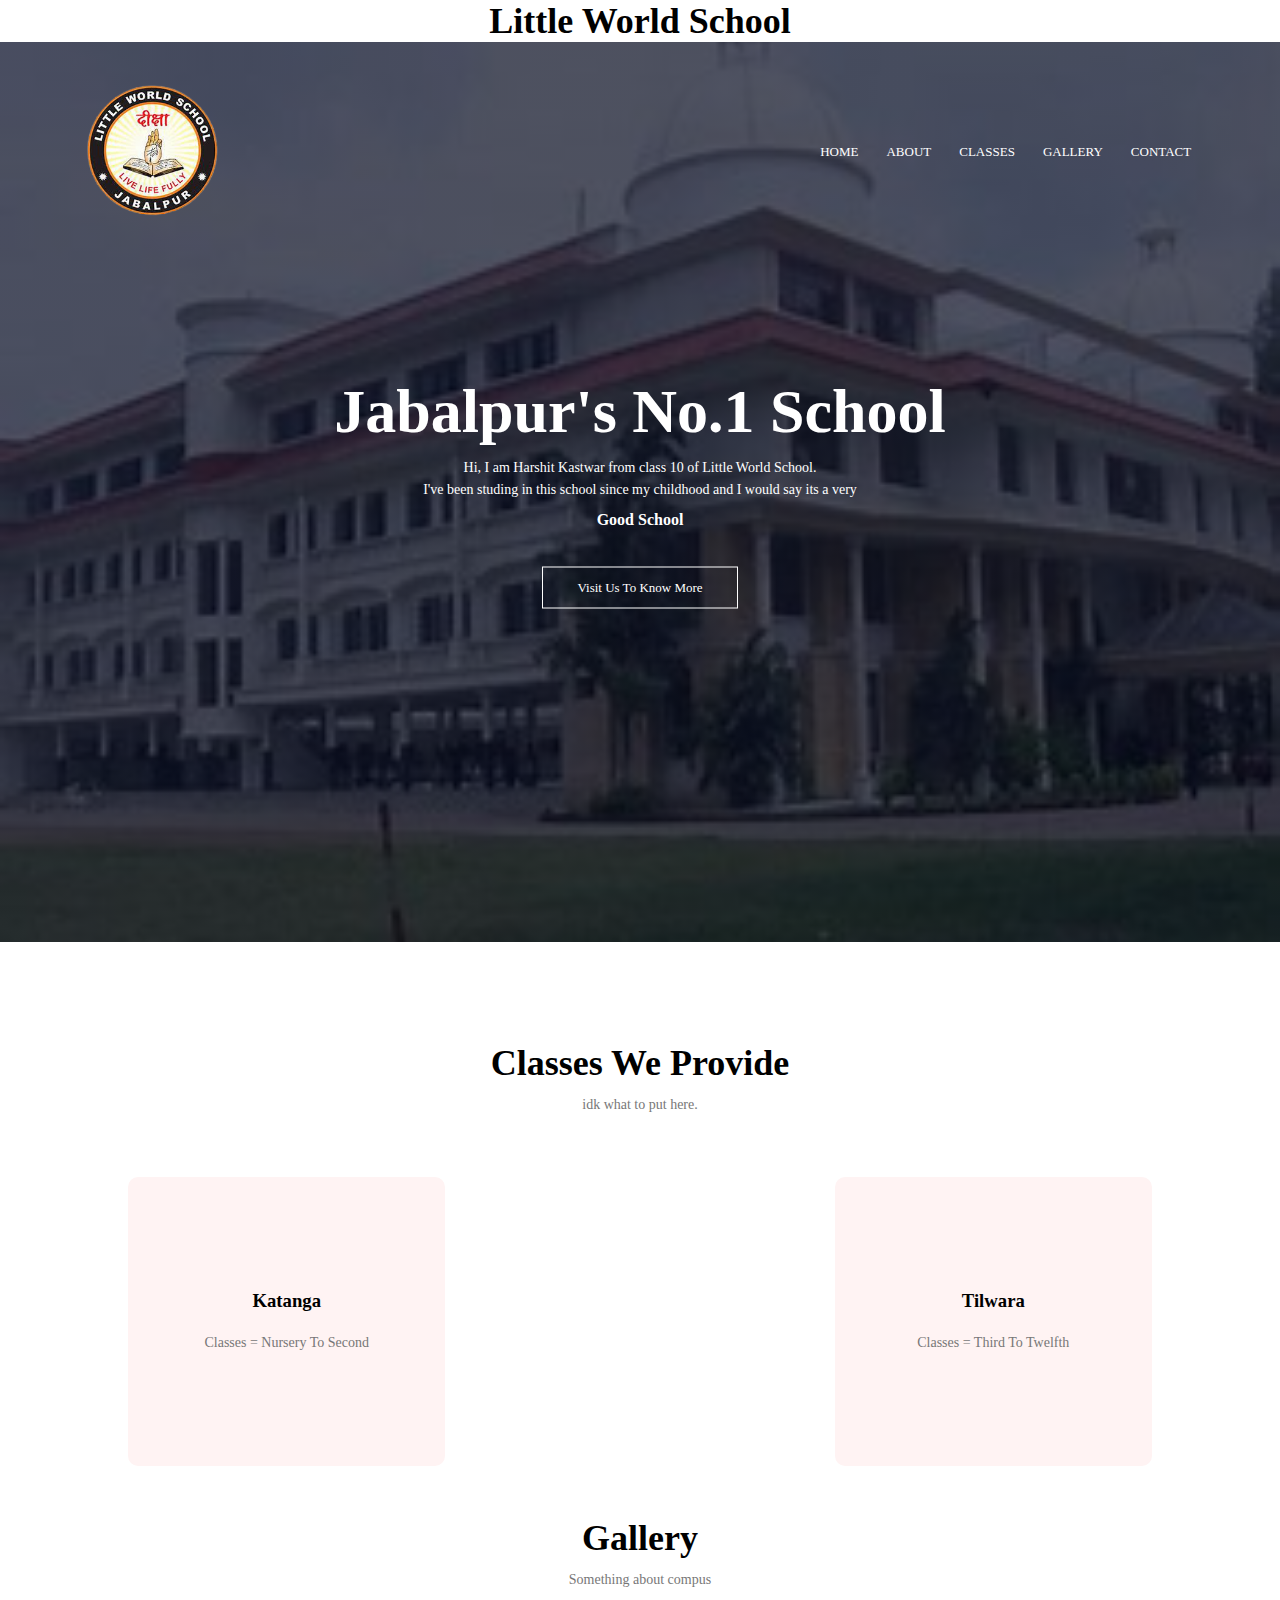
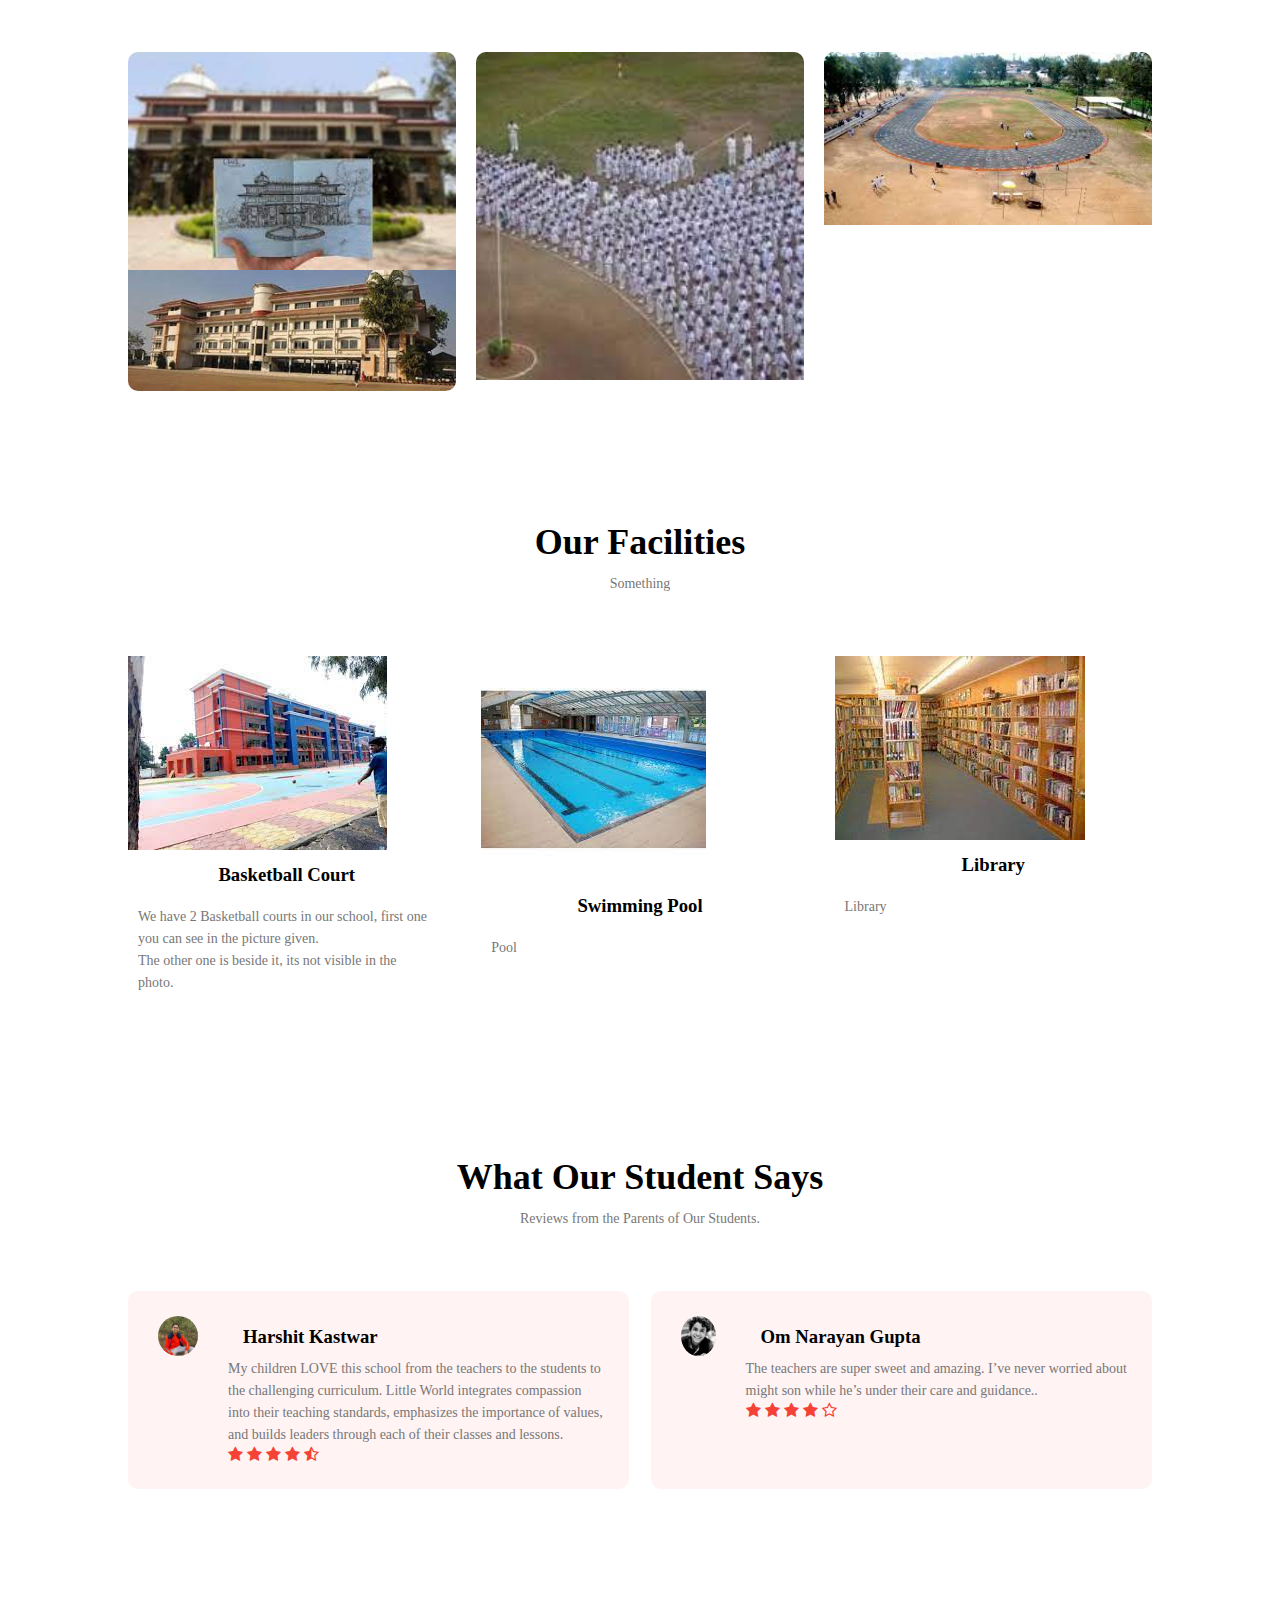
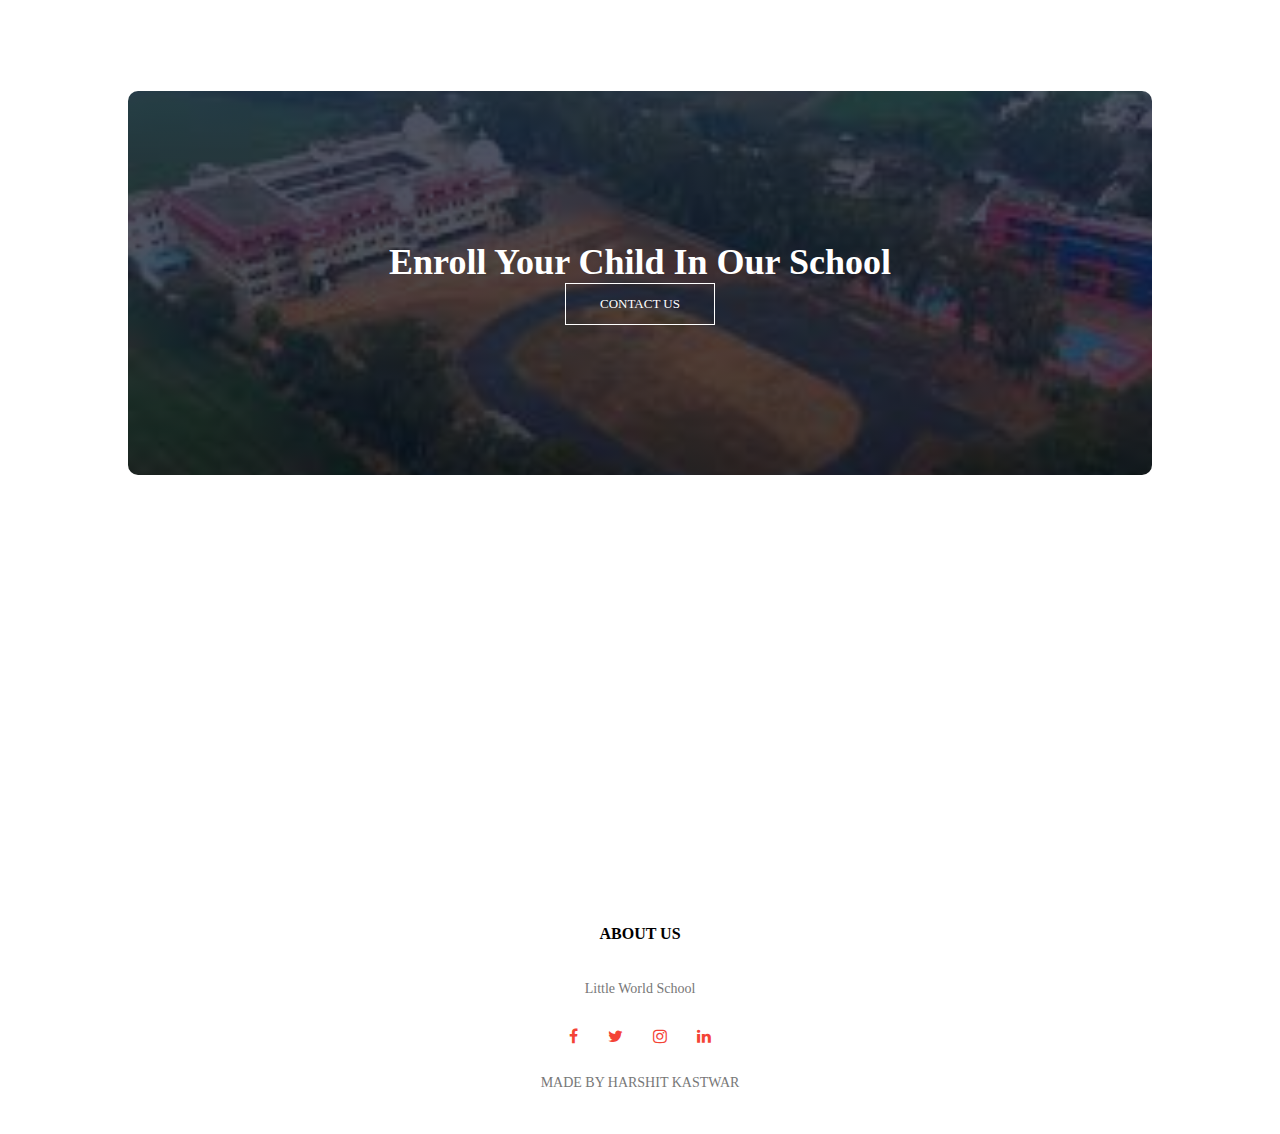
==== index.html @ d47c3dbd "Add files via upload" ====
<!DOCTYPE html>
<html>
    
    <head>
        <meta name="viewport" content="with=device-width, initial-scale=1.0"
        <title><h1><center>Little World School</center></h1></title>
        <link rel="stylesheet" href="style.css">
<link rel="stylesheet" href="https://stackpath.bootstrapcdn.com/font-awesome/4.7.0/css/font-awesome.min.css">

    </head>
    <body>
        <section class="header">
        <nav>
	<a href="index.html"><img src="images/logo.png"></a>
	<div class="nav-links" id="navLinks">
		<i class="fa fa-times" onclick="hidemenu()"></i>
	     <ul>
		<li><a href="index.html">HOME</a></li>
		<li><a href="about.html">ABOUT</a></li>
		<li><a href="classes.html">CLASSES</a></li>
		<li><a href="gallery.html">GALLERY</a></li>
		<li><a href="contact.html">CONTACT</a></li>
		</ul>
	       </div>
		   <i class="fa fa-bars" onclick="showmenu()"></i>
	</nav>

<div class="text-box">
<h1>Jabalpur's No.1 School</h1>
<p>Hi, I am Harshit Kastwar from class 10 of Little World School.
<br>I've been studing in this school since my childhood and I would say its a very <h4><b>Good School</b></h4></p><br>
<a href="contact.html" class="hero-btn">Visit Us To Know More</a>
</div>

        </section>

<section class="course">
<h1>Classes We Provide</h1>
<p>idk what to put here.</p>

<div class="row">
	<div class="course-col">
		<h3>Katanga</h3>
		<p>Classes = Nursery To Second</p>
	</div>
	<div class="course-col">
		<h3>Tilwara</h3>
		<p>Classes = Third To Twelfth</p>

</div>

</section>

<section class="campus">
	<h1>Gallery</h1>
	<p>Something about compus </p>

<div class="row">
	<div class="campus-col">
			<img src="images/front2.png">
			<img src="images/front.png">
				<div class="layer">
					<h3>Front View</h3>
			</div>
		</div>
		<div class="campus-col">
		<img src="images/ground.png">
		<div class="layer">
		<h3>Ground</h3>
		</div>
	</div>
		<div class="campus-col">
		<img src="images/ground2.png">
		<div class="layer">
		<h3>Ground</h3>
		</div>
	</div>
</div>

</section>
<section class="facilities">
	<h1>Our Facilities</h1>
<p>Something</p>

<div class="row">
	<div class="facilities-col">
		<img src="images/court.png">
		<h3>Basketball Court</h3>
		<p>We have 2 Basketball courts in our school, first one you can see in the picture given.<br>
		The other one is beside it, its not visible in the photo.</p>
	</div>
	<div class="facilities-col">
		<img src="images/pool.png">
		<h3>Swimming Pool</h3>
		<p>Pool</p>
	</div>
	<div class="facilities-col">
		<img src="images/library.png">
		<h3>Library</h3>
		<p>Library</p>
	</div>
</div>

</section>

<section class="testimonials">
	<h1>What Our Student Says</h1>
	<p>Reviews from the Parents of Our Students.</p>

	<div class="row">
		<div class="testimonial-col">
			<img src="images/user1.png">
			<div>
				<h3>Harshit Kastwar</h3>
				<p>My children LOVE this school from the teachers to the students to the 
					challenging curriculum. Little World integrates compassion into their teaching 
					standards, emphasizes the importance of values, and builds leaders through 
					each of their classes and lessons.
				</p>
				<i class="fa fa-star"></i>
				<i class="fa fa-star"></i>
				<i class="fa fa-star"></i>
				<i class="fa fa-star"></i>
				<i class="fa fa-star-half-o"></i>

			</div>
		</div>
		<div class="testimonial-col">
			<img src="images/user2.png">
			<div>
				<h3>Om Narayan Gupta</h3>
				<p>The teachers are super sweet and amazing. 
					I’ve never worried about might son while he’s under their care and guidance..
				</p>
				<i class="fa fa-star"></i>
				<i class="fa fa-star"></i>
				<i class="fa fa-star"></i>
				<i class="fa fa-star"></i>
				<i class="fa fa-star-o"></i>

			</div>
		</div>
	</div>

</section>


<section class="cta">
	<h1>Enroll Your Child In Our School</h1>
	<a href="contact.html" class="hero-btn">CONTACT US</a>
</section>


<section class="footer">
	<h4>ABOUT US</h4>
	<p>Little World School</p>
	<div class="icons">
		<i class="fa fa-facebook"></i>
		<i class="fa fa-twitter"></i>
		<i class="fa fa-instagram"></i>
		<i class="fa fa-linkedin"></i>
	</div>
	<p>MADE BY HARSHIT KASTWAR</p>
</section>







		<script>

			var navLinks = document.getElementById("navLinks")
			function showmenu(){
				navLinks.style.right = "0";
			}
			function hidemenu(){
				navLinks.style.right = "-200px";
			}

		</script>
        
    </body>
</html>
---- style.css ----
*{
    margin: 0;
    padding: 0;  
}
.header{
    
    min-height: 100vh;
    width: 100%;
    background-image: linear-gradient(rgba(4,9,30,0.7),rgba(4,9,30,0.7)),url(images/banner.png);
    background-position: center;
    background-size: cover;
    position: relative;
}
nav{
       display: flex;
       padding: 2% 6%;
       justify-content: space-between;
align-items: center;
}
nav img{
width: 150px;
}
.nav-links{
flex: 1;
text-align: right;
}
.nav-links ul li{
list-style: none;
display: inline-block;
padding: 8px 12px;
position: relative;
}
.nav-links ul li a{
color: #fff;
text-decoration: none;
font-size: 13px;
}
.nav-links ul li::after{
content: "";
width: 0%;
height: 2px;
background: #f44336;
display: block;
margin: auto;
transition: 0.5s;
}
.nav-links ul li:hover::after{
width: 100%

}
.text-box{
width: 90%;
color: #fff;
position: absolute;
top: 50%;
left: 50%;
transform: translate(-50%,-50%);
text-align: center;
}
.text-box h1{
font-size: 62px
}
.text-box p{
margin: 10px 0 4-px;
font-size: 14px;
color: #fff;
}
.hero-btn{
display: inline-block;
text-decoration: none;
color: #fff;
border: 1px solid #fff;
padding: 12px 34px;
font-size: 13px;
background: transparent;
position: relative;
cursor: pointer;
}
.hero-btn:hover{
border: 1px solid #f44336;
background: #f44336;
transition: 1s;
}

nav .fa{
    display: none;
}
@media(max-width: 700px){
.text-box h1{
font-size: 20px
}
.nav-links ul li{
	display: block;
}
.nav-links{
position: fixed;
background: #f44336;
height: 100vh;
width: 200px;
top: 0;
right: -200px;
text-align: left;
z-index: 2;
transition: 1s;
}
nav .fa{
display: block;
color: #fff;
margin: 10px;
font-size: 22px;
cursor: pointer;
}
.nav-links ul{
padding: 30px;
}
}

.course{
width: 80%;
margin: auto;
text-align: center;
padding-top: 100px;
}
h1{
    font-size: 36px;
    font-weight: 600;
}

p{
    color: #777;
    font-size: 14px;
    font-weight: 300;
    line-height: 22px;
    padding: 10px;
}

.row{
    margin-top: 5%;
    display: flex;
    justify-content: space-between;
}

.course-col{
    flex-basis: 31%;
    background: #fff3f3;
    border-radius: 10px;
    margin-bottom: 5%;
    padding: 10% 12px;
    box-sizing: border-box;
}
h3{
    text-align: center;
    font-weight: 600;
    margin: 10px;
}
.course-col:hover{
    box-shadow: 0 0 20px 0px rgba(0,0,0,0.2);
}
@media(max-width: 700px){
    .row{
        flex-direction: column;
    }
}

.campus{
    width: 80%;
    margin: auto;
    text-align: center;
    padding: top 50px;
}
.campus-col{
    flex-basis: 32%;
    border-radius: 10px;
    margin-bottom: 30px;
    position: relative;
    overflow: hidden;
}
.campus-col img{
    width: 100%;
    display: block;
}
.layer{
    background: transparent;
    height: 100%;
    width: 100%;
    position: absolute;
    top: 0;
    left: 0;
    transition: 0.5s;
}
.layer:hover{
    background: rgba(226,0,0,0.7);
}
.layer h3{
    width: 100%;
    font-weight: 500;
    color: #fff;
    font-size: 26px;
    bottom: 80%;
    left: 50%;
    transform: translateX(-50%);
    position: absolute;
    opacity: 0;
    transition: 0.5s;
}
.layer:hover h3{
    bottom: 49%;
    opacity: 1;
}
.facilities{
    width: 80%;
    margin: auto;
    text-align: center;
    padding-top: 100px;
}
.facilities-col{
    flex-basis: 31%;
    border-radius: 10px;
    margin-bottom: 5%;
    text-align: left;
}
facilities-col img{
    width: 100%;
    border-radius: 10px;
}
facilities-col p{
    padding: 0;
}
facilities-col h3{
    margin-top: 16px;
    margin-bottom: 15px;
    text-align: left;
}
.testimonials{
    width: 80%;
    margin: auto;
    padding-top: 100px;
    text-align: center;
}
.testimonial-col{
    flex-basis: 44%;
    border-radius: 10px;
    margin-bottom: 10%;
    text-align: left;
    background: #fff3f3;
    padding: 25px;
    cursor: pointer;
    display: flex;
}
.testimonial-col img{
    height: 40px;
    margin-left: 5px;
    margin-right: 30px;
    border-radius: 50%;
}
.testimonial-col p{
    padding: 0;
}
.testimonial-col h3{
    margin-left: 15px;
    text-align: left;
}
.testimonial-col .fa{
    color: #f44336;
}
@media(max-width: 700px) {
    .testimonial-col img{
        margin-left: 0px;
        margin-right: 15px;
    }
}
.cta{
    margin: 100px auto;
    width: 80%;
    background-image: linear-gradient(rgba(4,9,30,0.7),rgba(4,9,30,0.7)),url(images/banner2.jpg);
    background-position: center;
    background-size: cover;
    border-radius: 10px;
    text-align: center;
    padding: 150px 0;
}
.cta{
    color: #fff;
    margin-bottom: 400px;
    padding: 100;
}
@media(max-width: 700px){
    .cta ht{
        font-size: 24px;
    }
}
.footer{
    width: 100%;
    text-align: center;
    padding: 30px 0;
}

.footer h4{
    margin-bottom: 25px;
    margin-top: 20px;
    font-weight: 600;
}
.icons .fa{
    color: #f44336;
    margin: 0 13px;
    cursor: pointer;
    padding: 18px 0;
}
.sub-header{
    height: 50vh;
    width: 100%;
    background-image: linear-gradient(rgba(4,9,30,0.7),rgba(4,9,30,0.7)),url(images/background.jpg);
    background-position: center;
    background-size: cover;
    text-align: center;
    color: #fff;
}
.sir{
    padding-left: 42%;
}
.sir h3{
    padding-right: 70%;
}
.about-us{
    width: 80%;
    margin: auto;
    padding-top: 80px;
    padding-bottom: 50px;
}
.about-col{
    flex-basis: 48%;
    padding: 30px 2px;
}
.about-col img{
    width: 100%;
}
.about-col h1{
    padding-top: 0;
}
.about-col p{
    padding: 15px 0 25px;
}
.red-btn{
    border: 1px solid #f44336;
    background: transparent;
    color: #f44336;
}
.red-btn:hover{
    color: #fff;
}
.location{
    width: 80%;
    margin: auto;
    padding: 80px 0;
}
.location iframe{
    width: 100%;
}
.contact-us{
    width: 80%;
    margin: auto;
}
.contact-col{
    flex-basis: 48%;
    margin-bottom: 30px;
}
.contact-col div{
    display: flex;
    align-items: center;
    margin-bottom: 40px;
}
.contact-col div .fa{
    font-size: 28px;
    color: #f44336;
    margin: 10px;
    margin-right: 30px;
}
.contact-col div p{
    padding: 0;
}
.contact-col div h5{
    font-size: 20px;
    margin-bottom: 5px;
    color: #555;
    font-weight: 400;
}
.contact-col input, .contact-col textarea{
    width: 100%;
    padding: 15px;
    margin-bottom: 17px;
    outline: none;
    border: 1px solid #ccc;
    box-sizing: border-box;
}
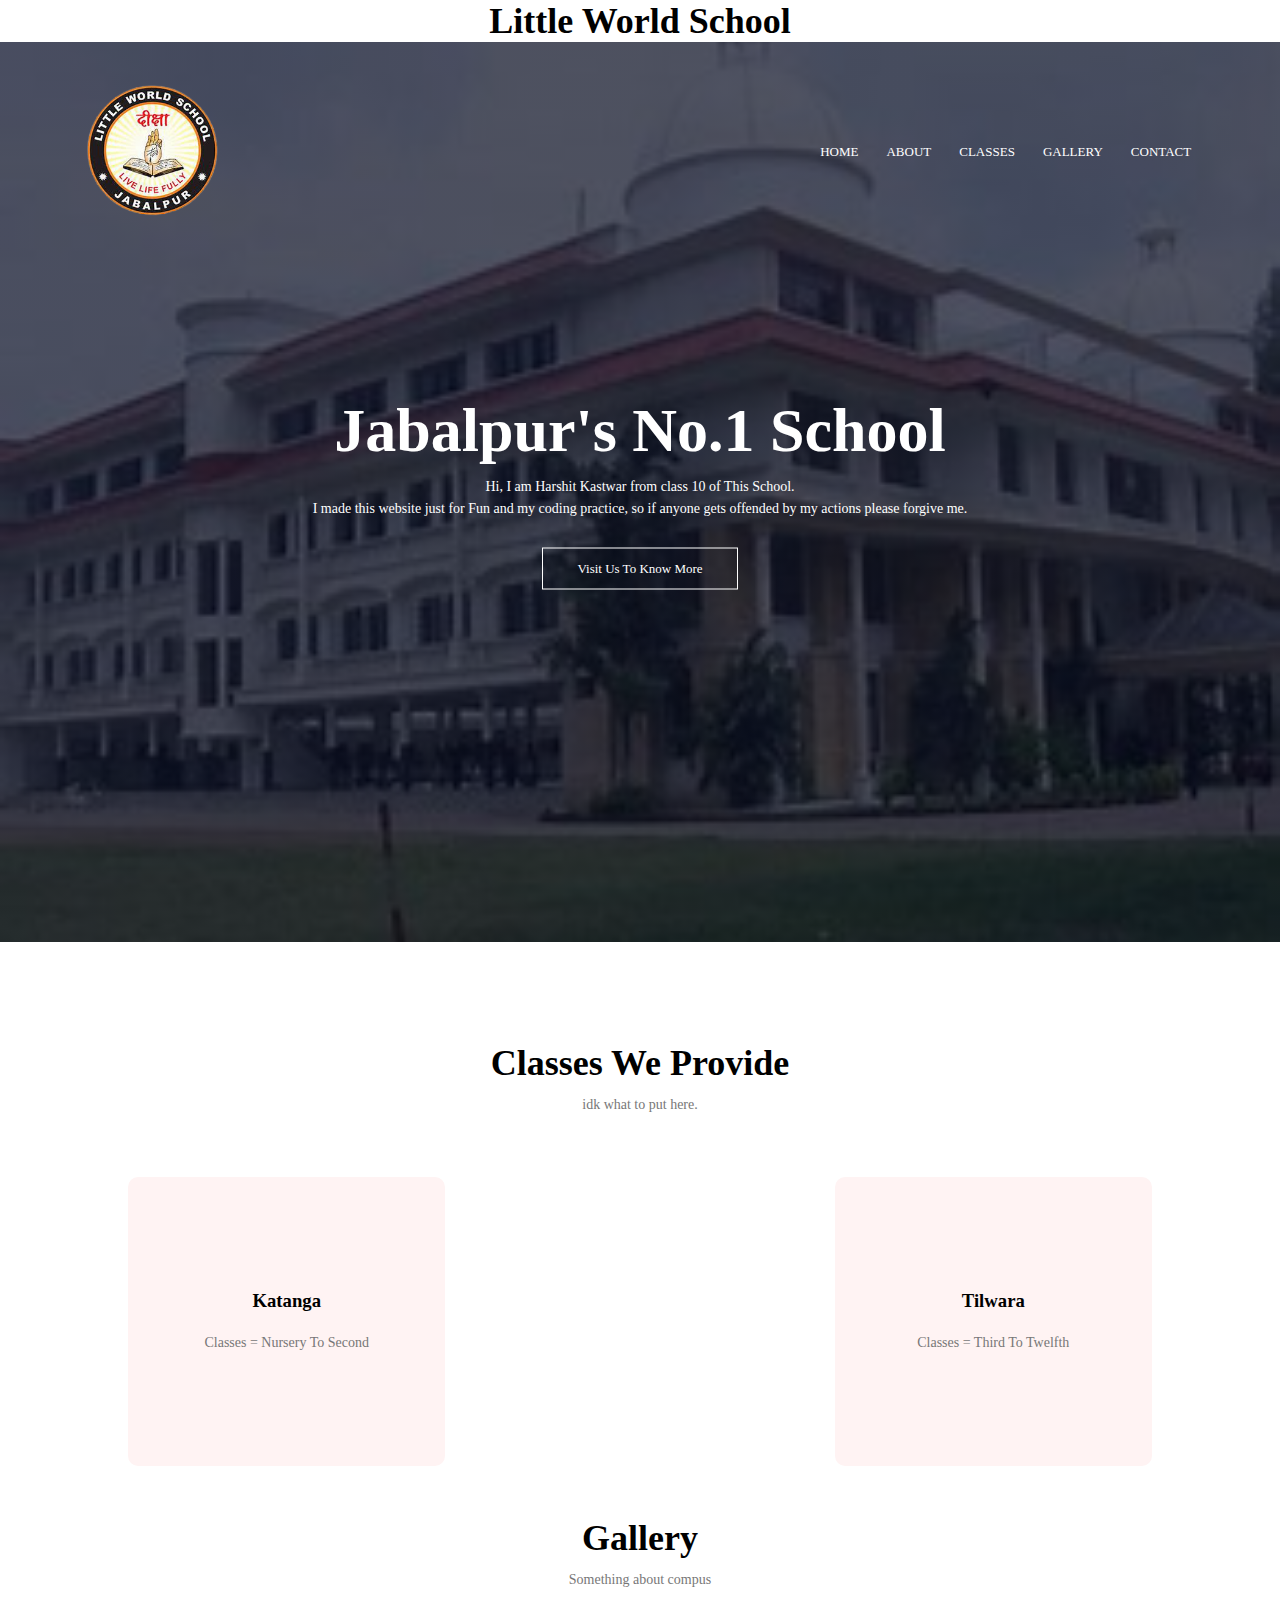
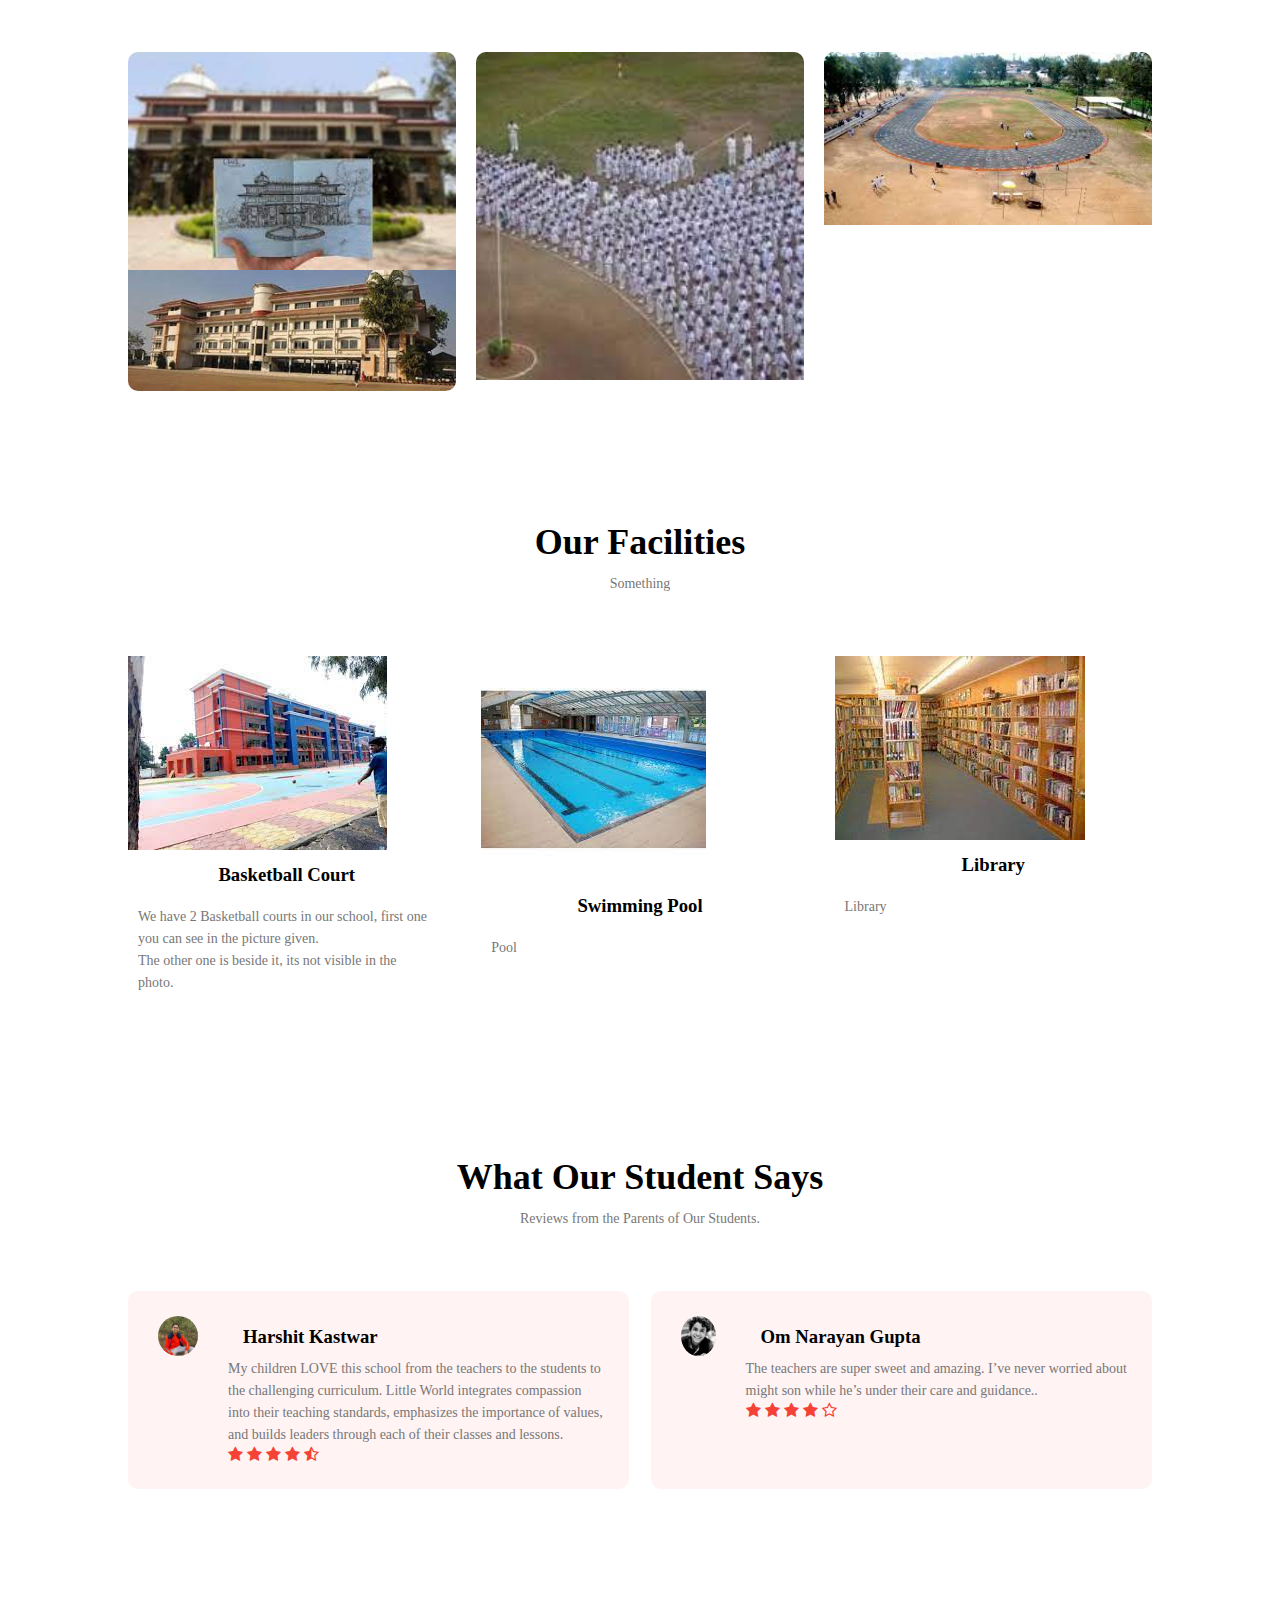
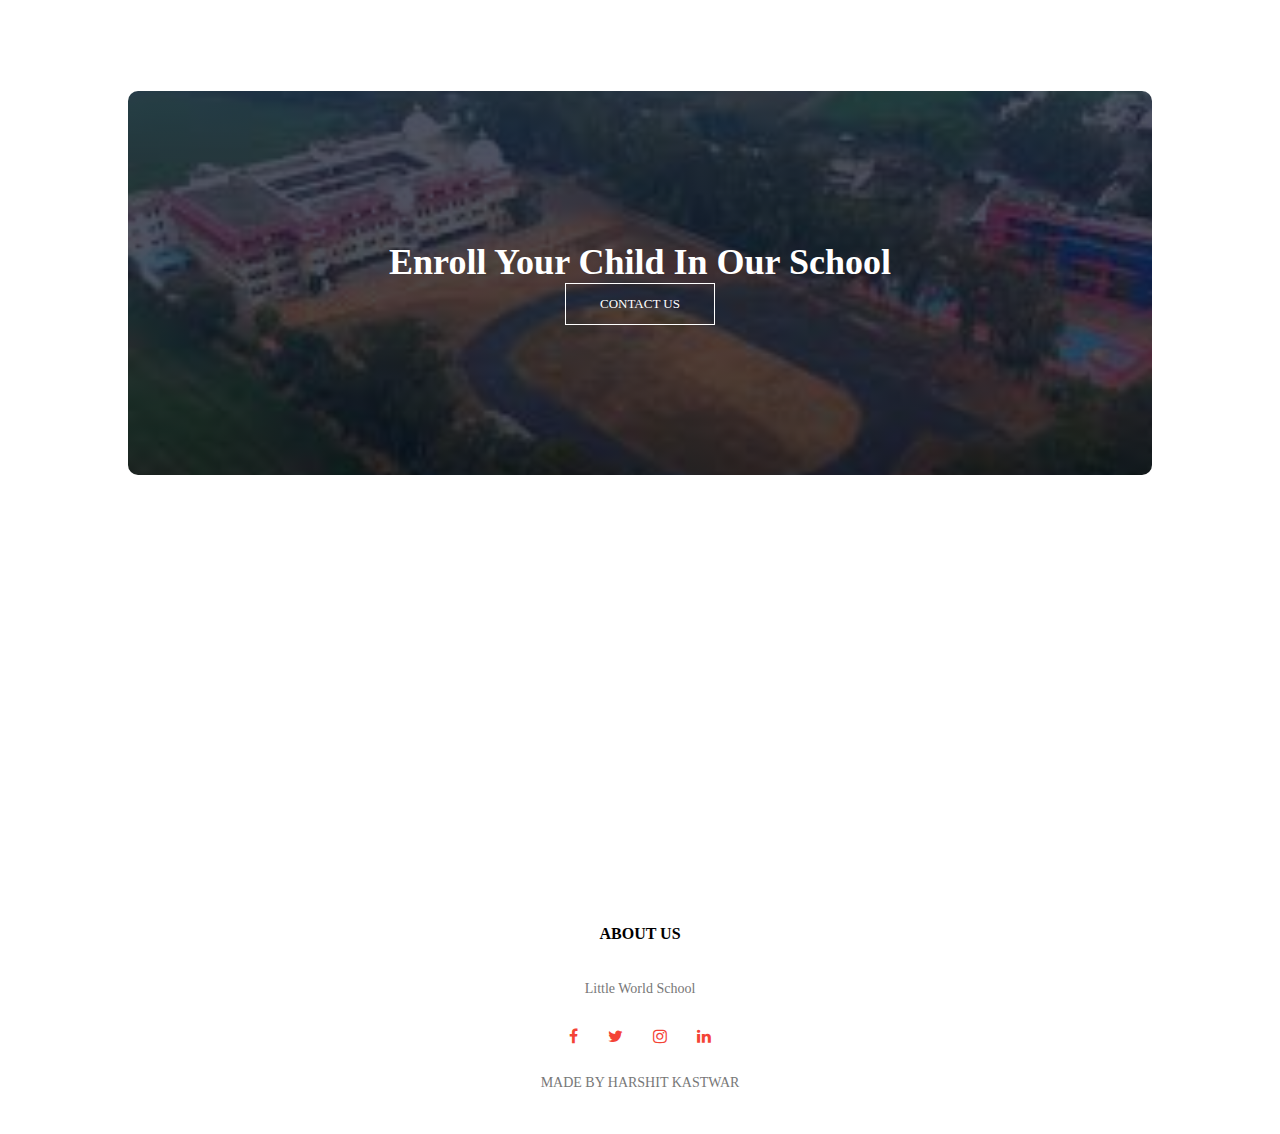
==== commit 3b803b70: "Update index.html" ====
--- a/index.html
+++ b/index.html
@@ -27,8 +27,8 @@
 
 <div class="text-box">
 <h1>Jabalpur's No.1 School</h1>
-<p>Hi, I am Harshit Kastwar from class 10 of Little World School.
-<br>I've been studing in this school since my childhood and I would say its a very <h4><b>Good School</b></h4></p><br>
+<p>Hi, I am Harshit Kastwar from class 10 of This School.
+<br>I made this website just for Fun and my coding practice, so if anyone gets offended by my actions please forgive me.</p><br>
 <a href="contact.html" class="hero-btn">Visit Us To Know More</a>
 </div>
 
@@ -182,4 +182,4 @@
 		</script>
         
     </body>
-</html>+</html>
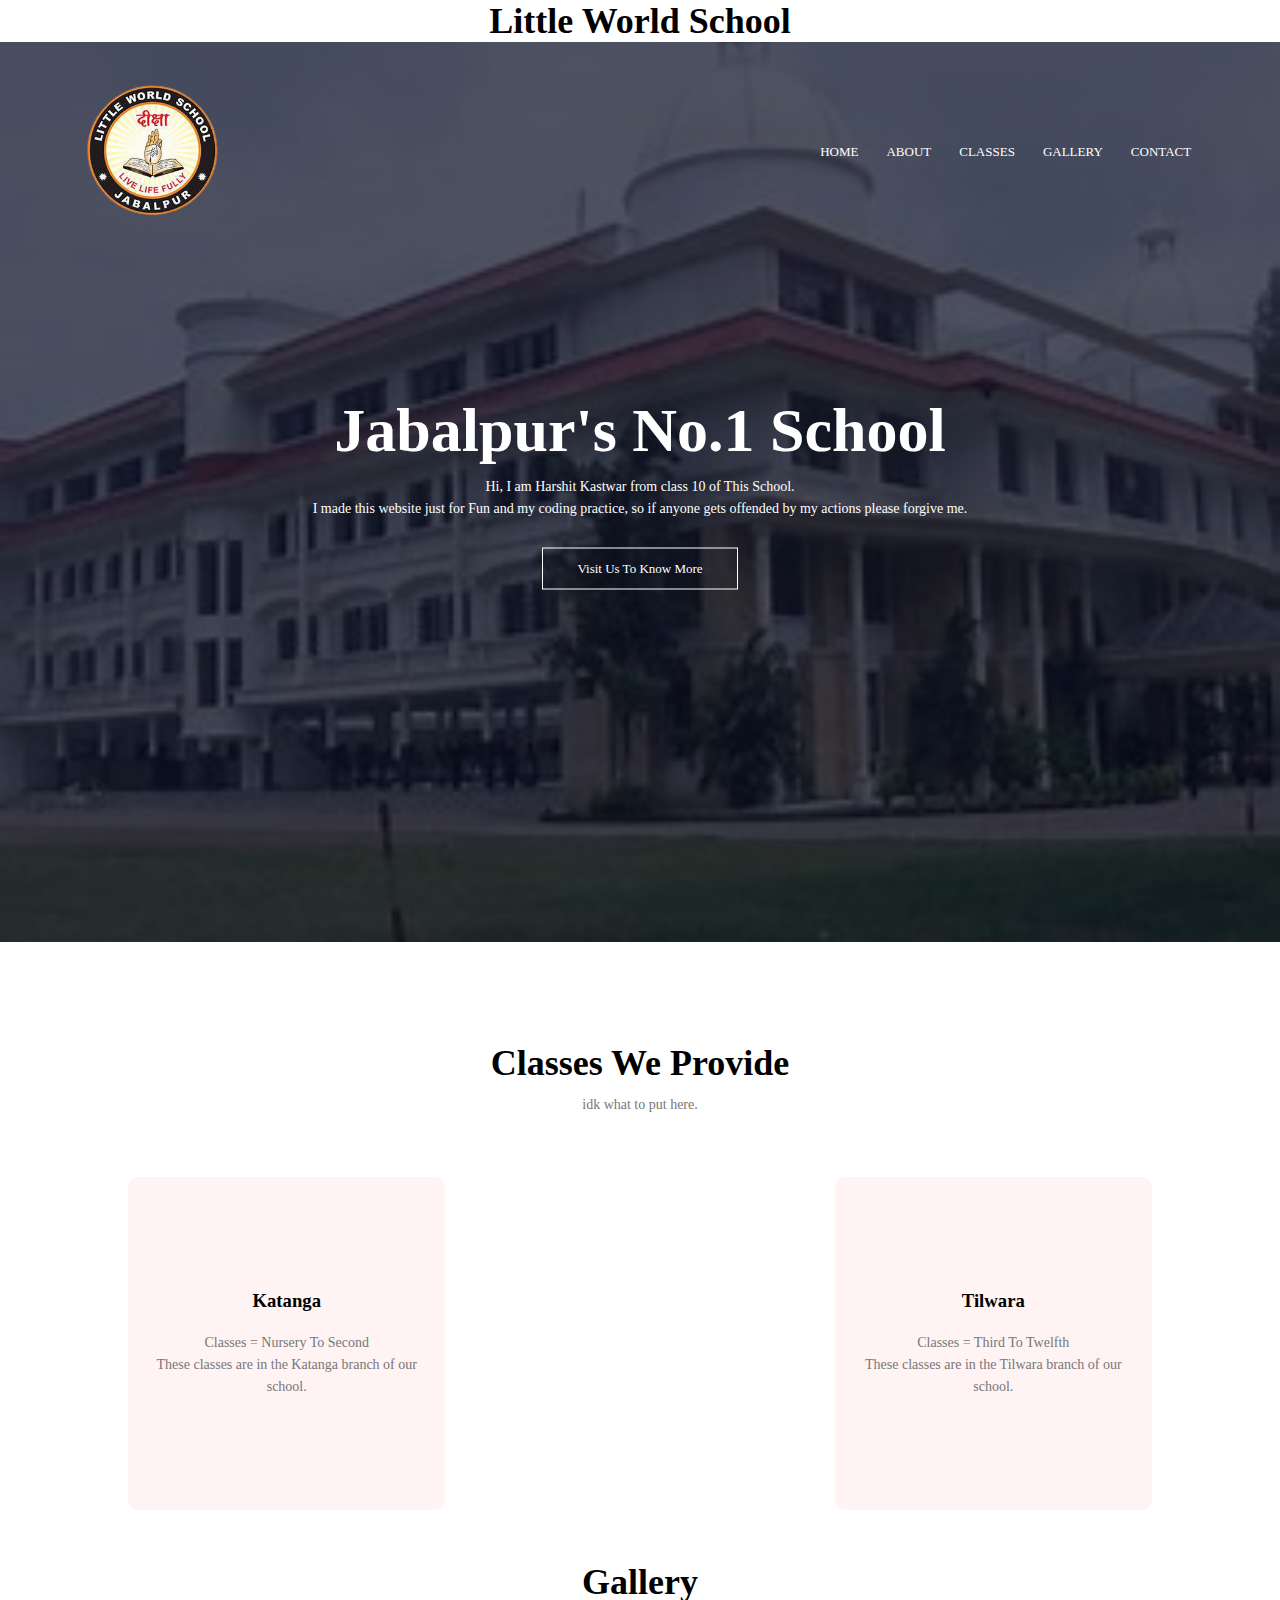
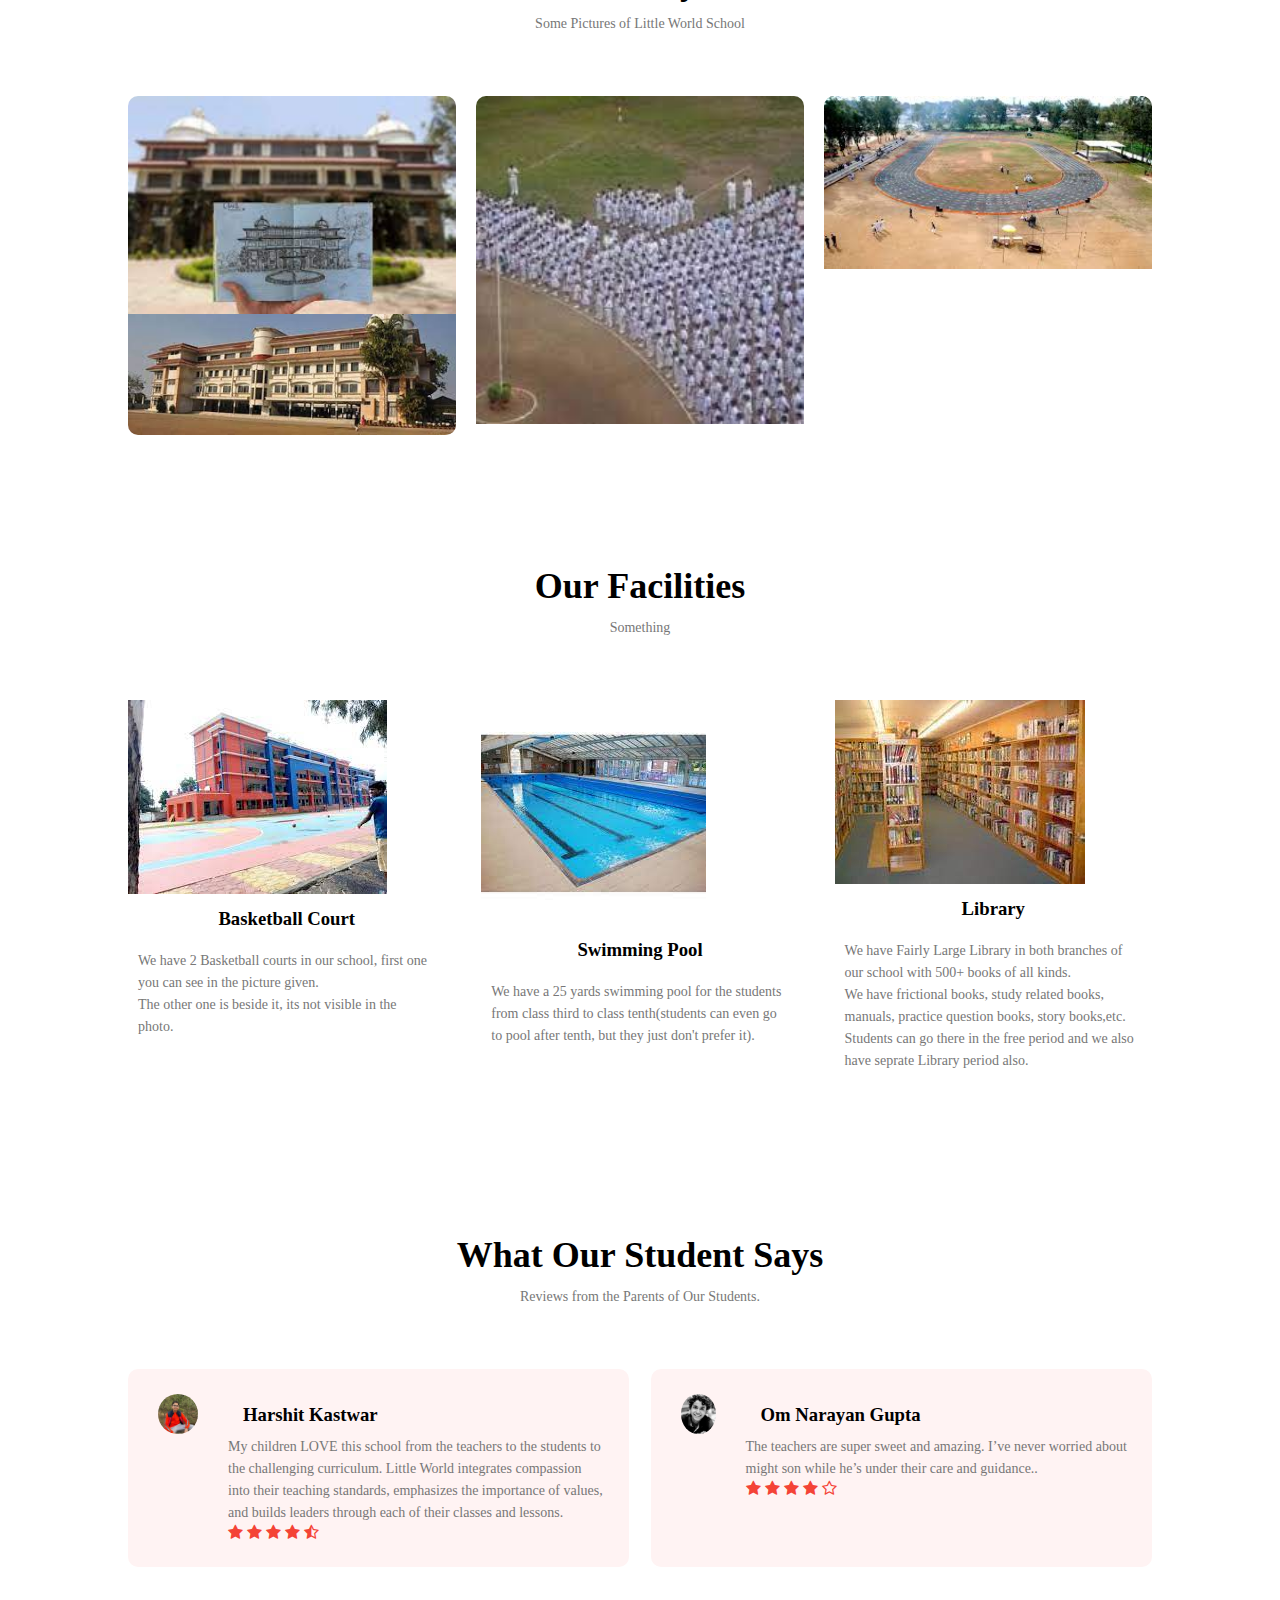
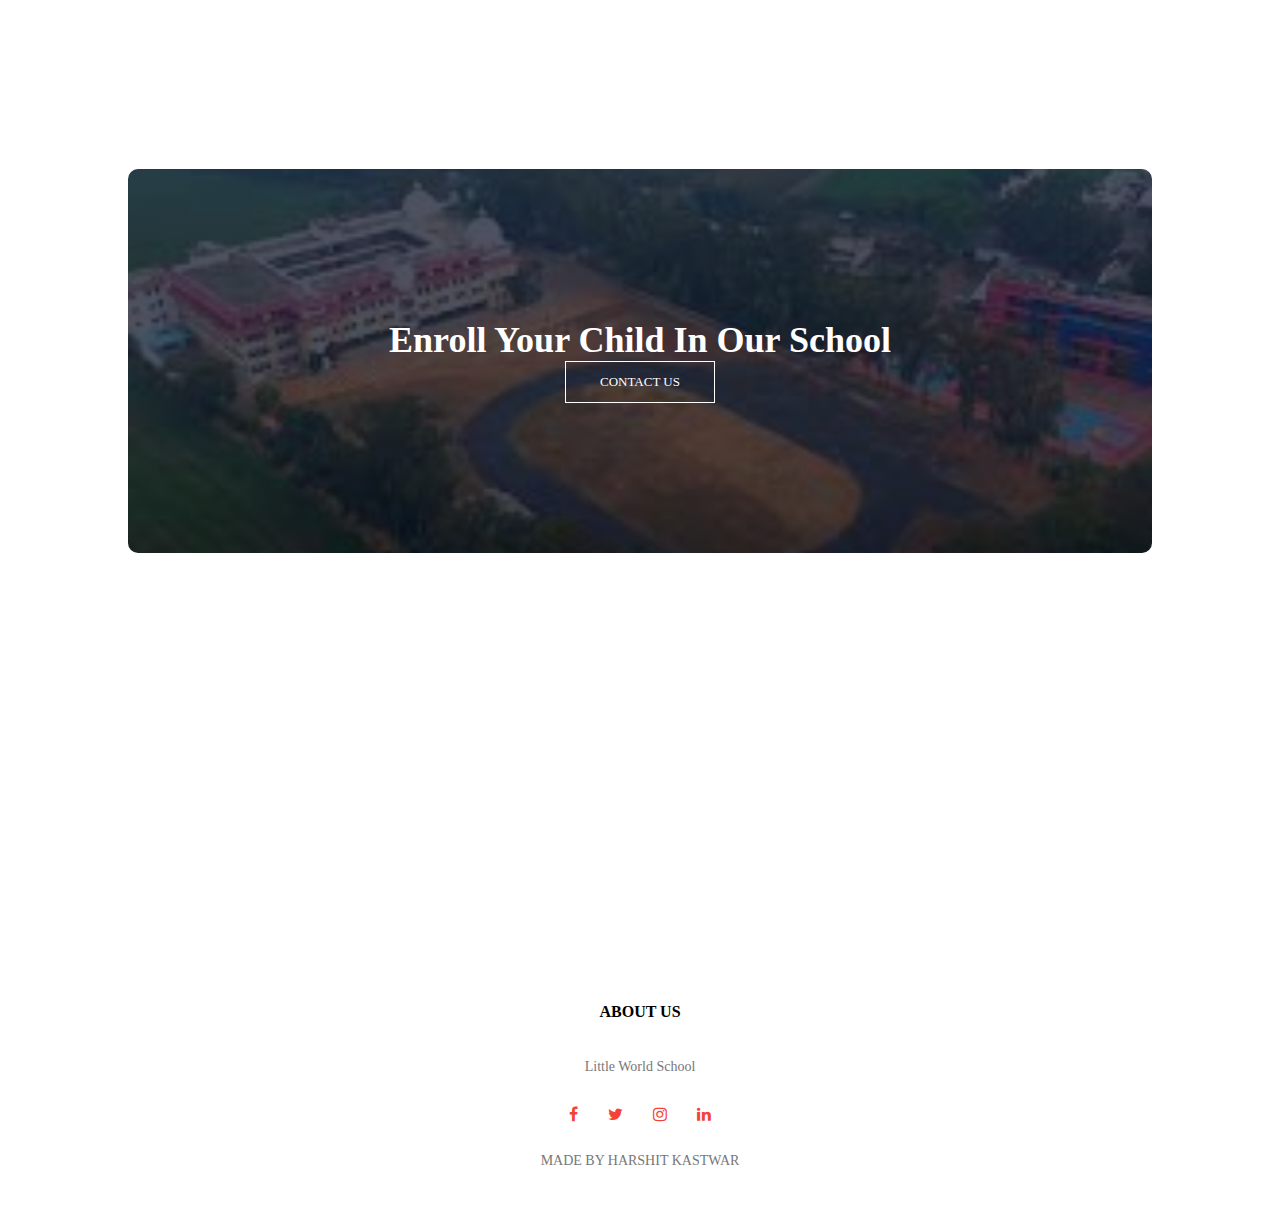
==== commit 1f2022ad: "Update index.html" ====
--- a/index.html
+++ b/index.html
@@ -41,11 +41,13 @@
 <div class="row">
 	<div class="course-col">
 		<h3>Katanga</h3>
-		<p>Classes = Nursery To Second</p>
+		<p>Classes = Nursery To Second<br>
+		These classes are in the Katanga branch of our school.</p>
 	</div>
 	<div class="course-col">
 		<h3>Tilwara</h3>
-		<p>Classes = Third To Twelfth</p>
+		<p>Classes = Third To Twelfth<br>
+		These classes are in the Tilwara branch of our school.</p>
 
 </div>
 
@@ -53,7 +55,7 @@
 
 <section class="campus">
 	<h1>Gallery</h1>
-	<p>Something about compus </p>
+	<p>Some Pictures of Little World School</p>
 
 <div class="row">
 	<div class="campus-col">
@@ -92,12 +94,15 @@
 	<div class="facilities-col">
 		<img src="images/pool.png">
 		<h3>Swimming Pool</h3>
-		<p>Pool</p>
+		<p>We have a 25 yards swimming pool for the students from class third to class tenth(students can even go to pool after tenth, 
+			but they just don't prefer it).</p>
 	</div>
 	<div class="facilities-col">
 		<img src="images/library.png">
 		<h3>Library</h3>
-		<p>Library</p>
+		<p>We have Fairly Large Library in both branches of our school with 500+ books of all kinds.<br>
+		We have frictional books, study related books, manuals, practice question books, story books,etc.<br>
+		Students can go there in the free period and we also have seprate Library period also.</p>
 	</div>
 </div>
 
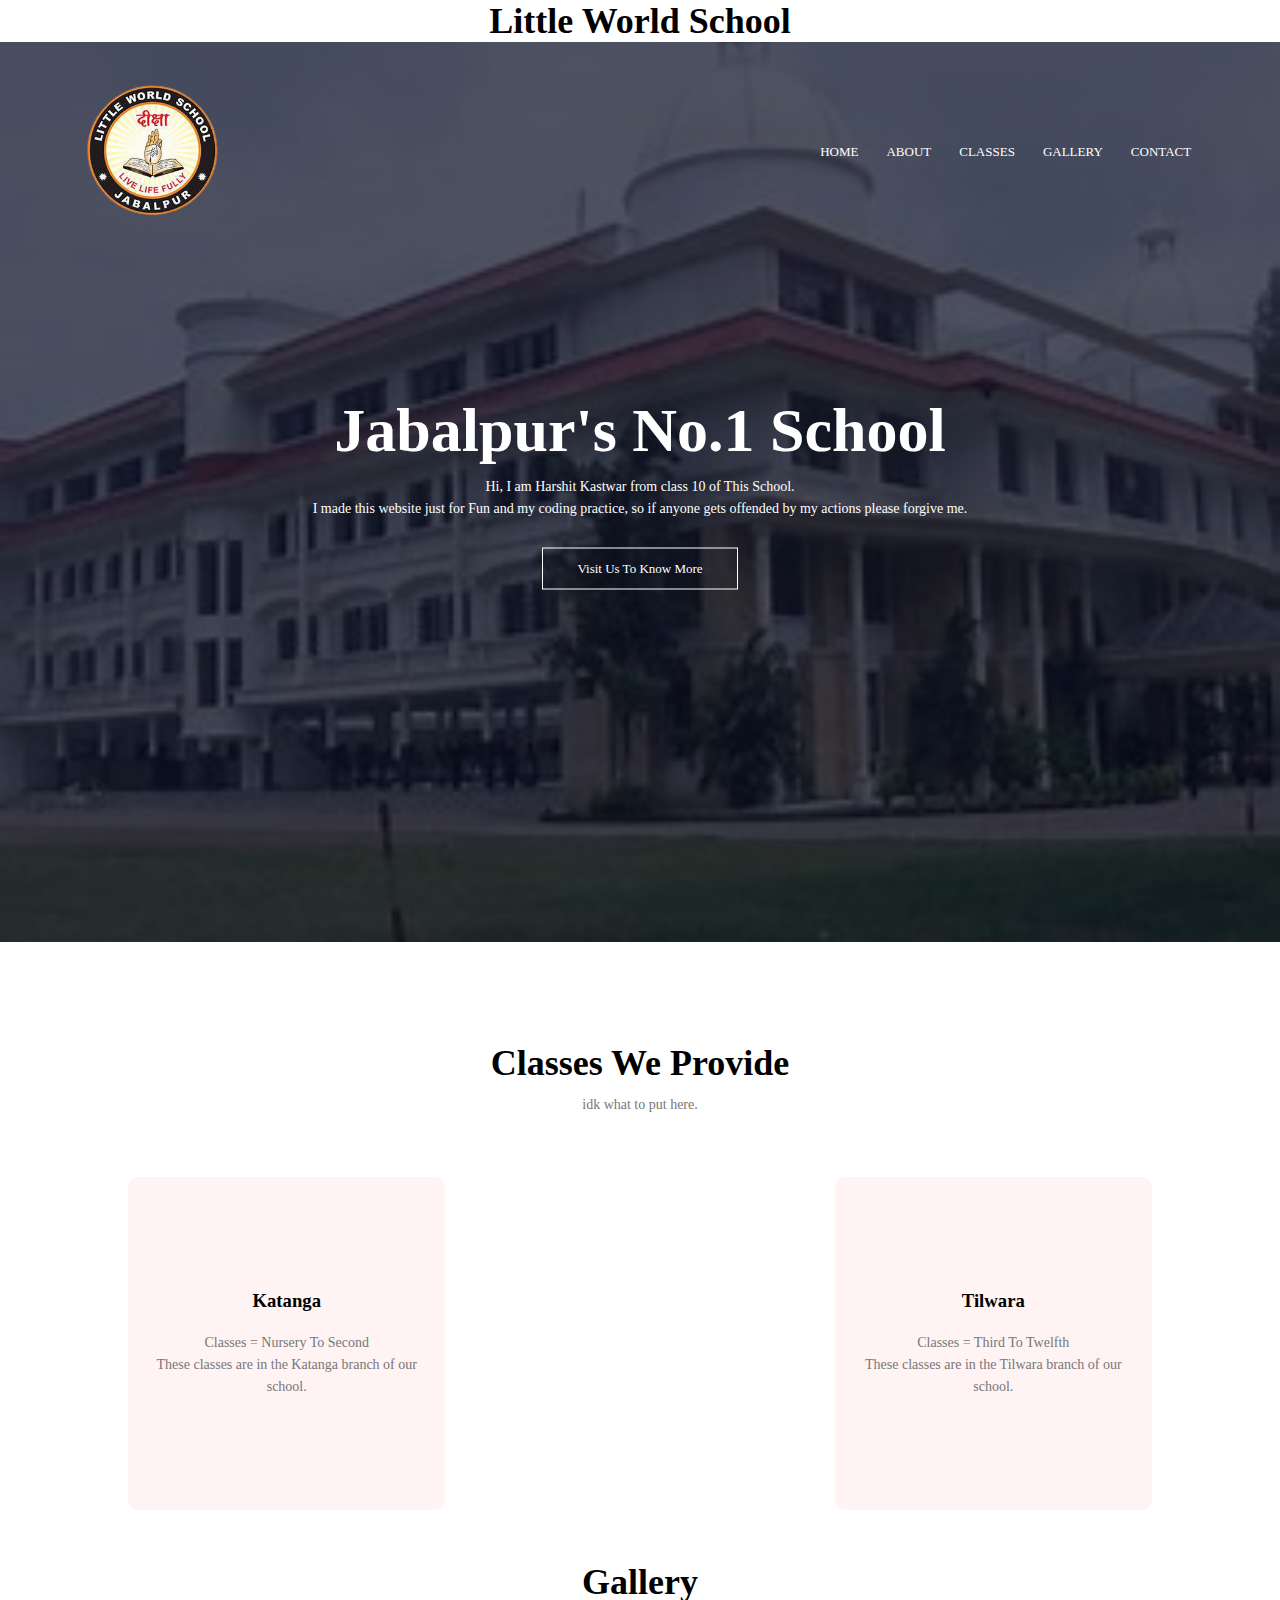
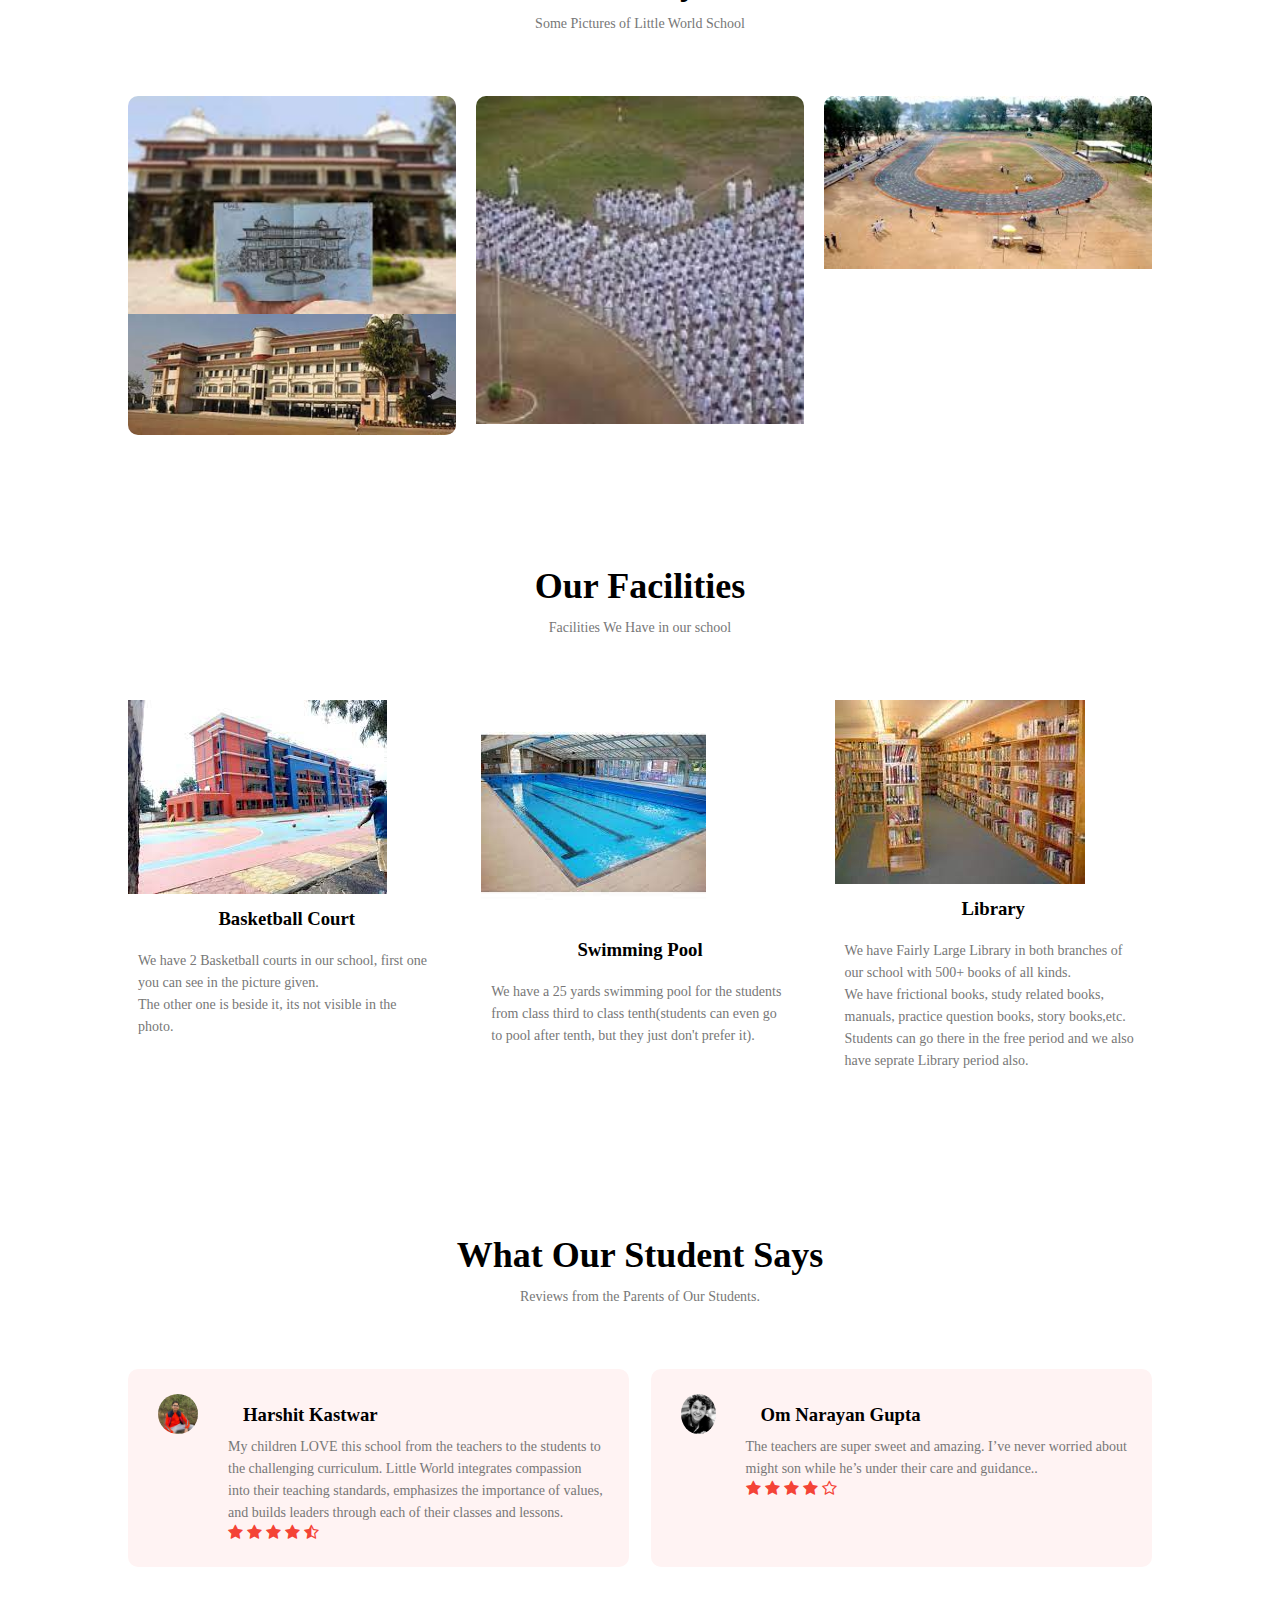
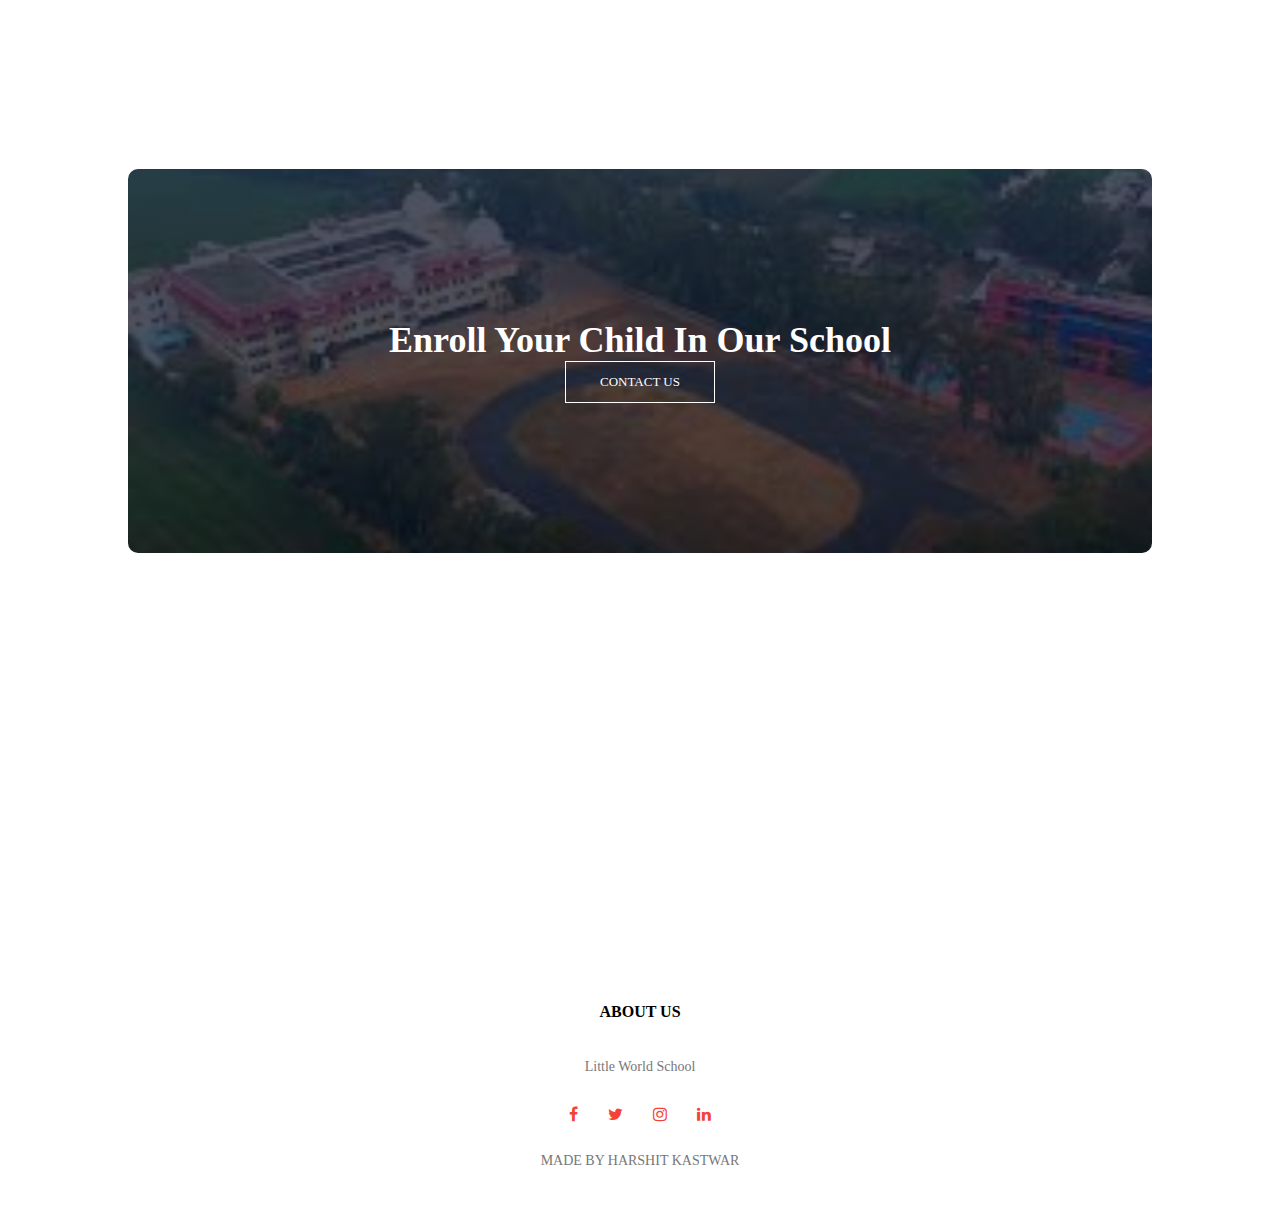
==== commit 1a31f1d0: "Update index.html" ====
--- a/index.html
+++ b/index.html
@@ -82,7 +82,7 @@
 </section>
 <section class="facilities">
 	<h1>Our Facilities</h1>
-<p>Something</p>
+<p>Facilities We Have in our school</p>
 
 <div class="row">
 	<div class="facilities-col">
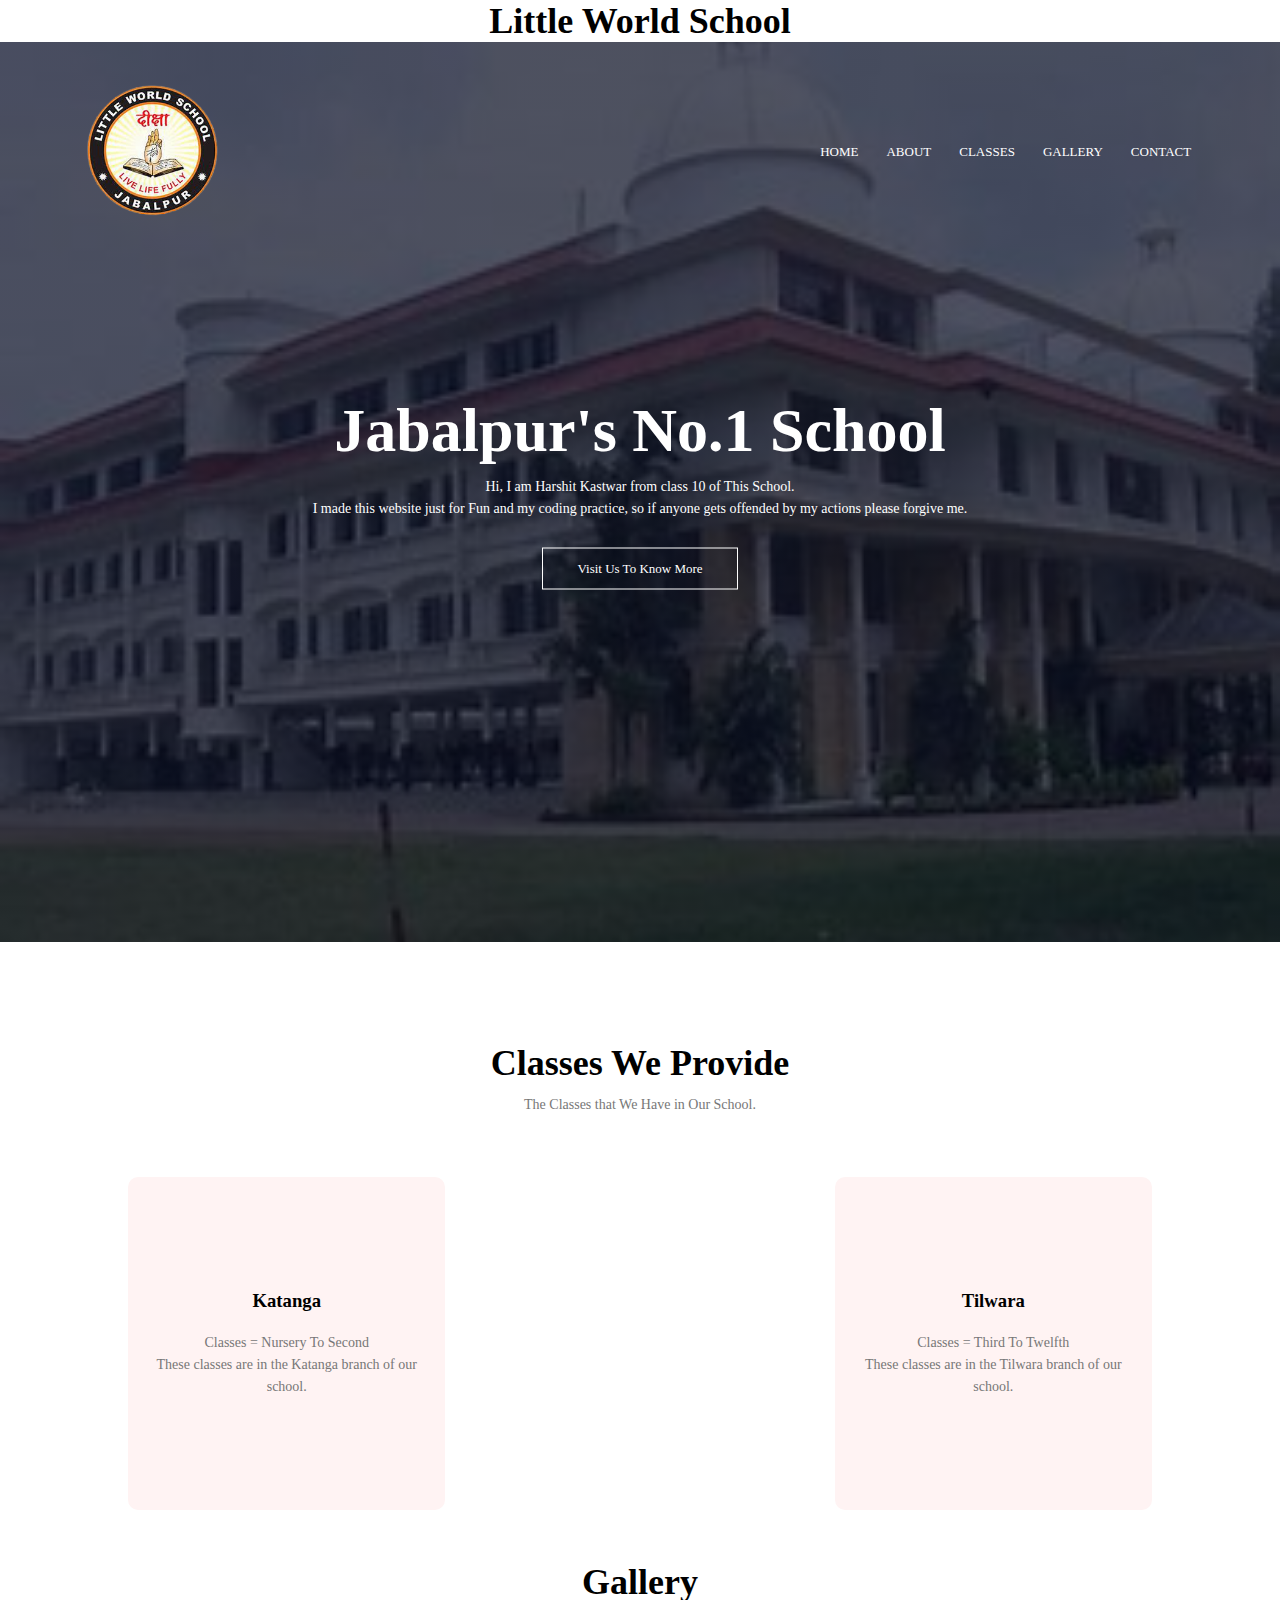
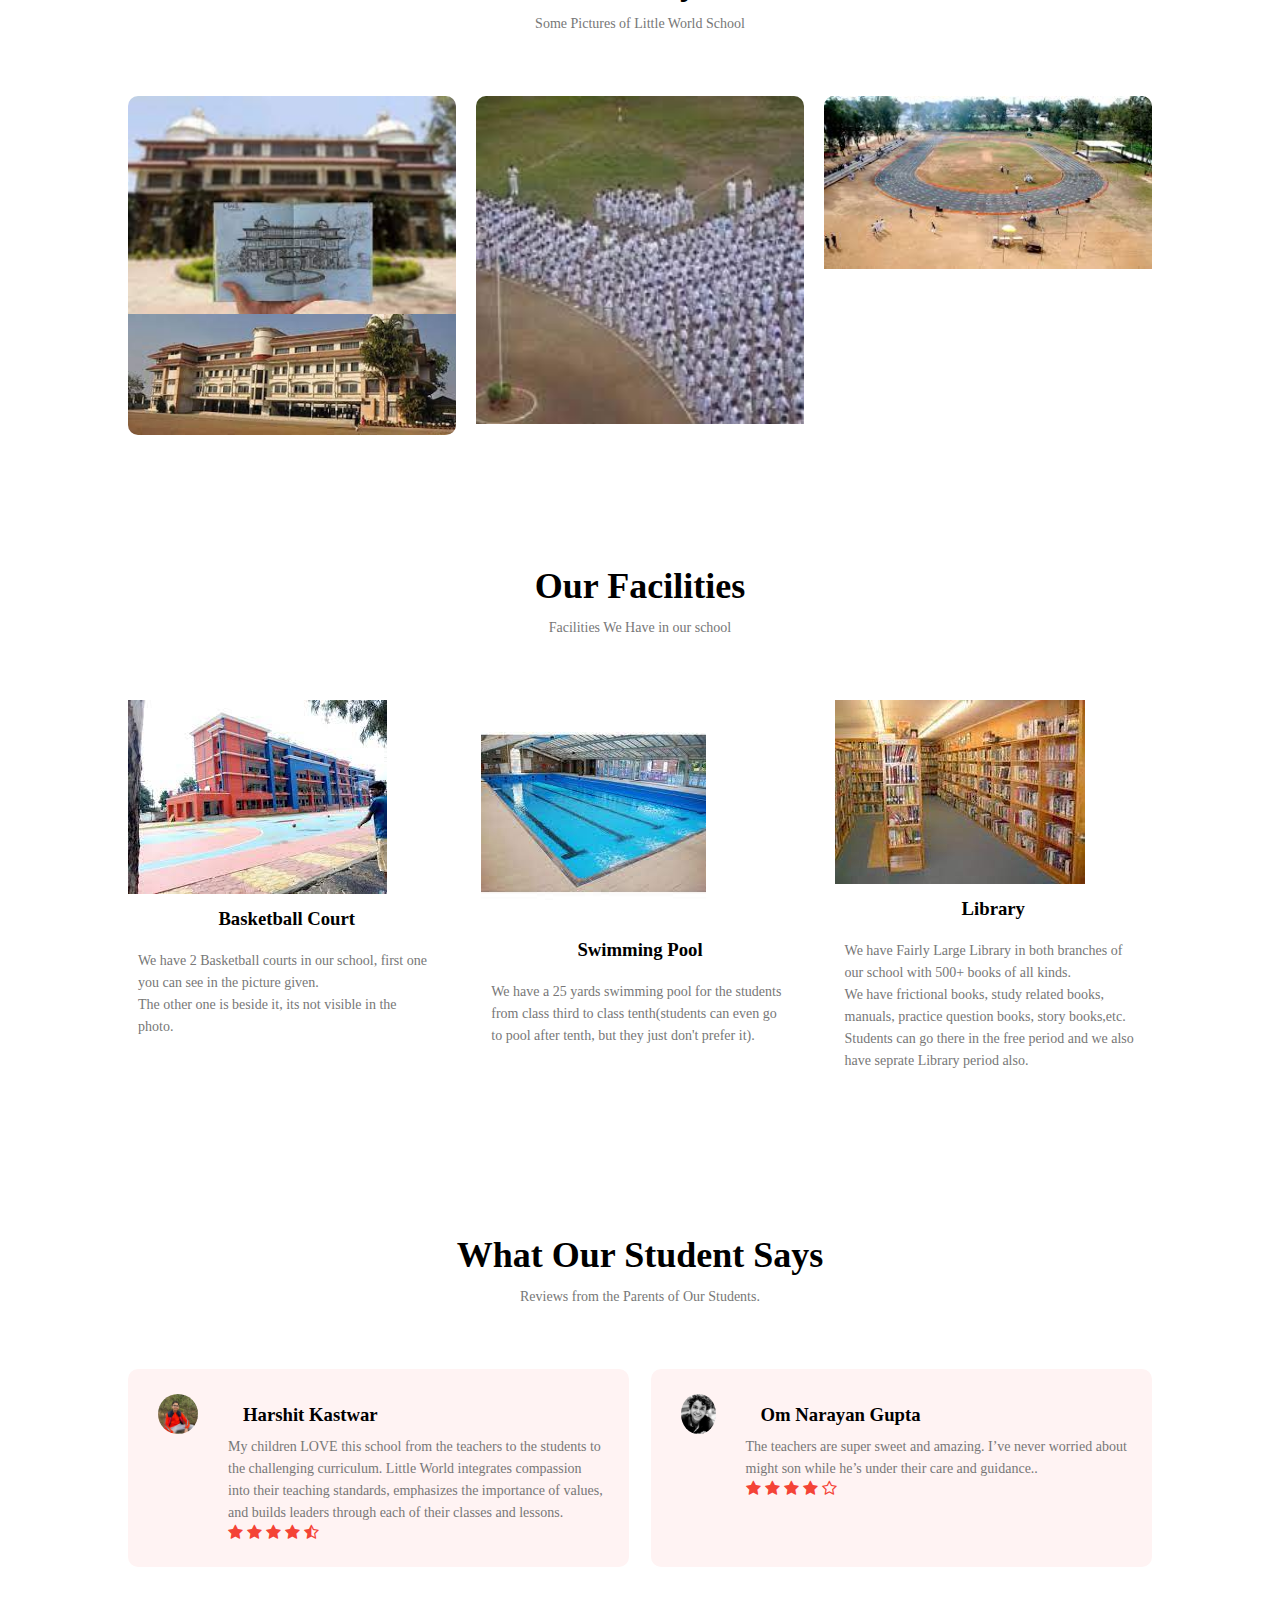
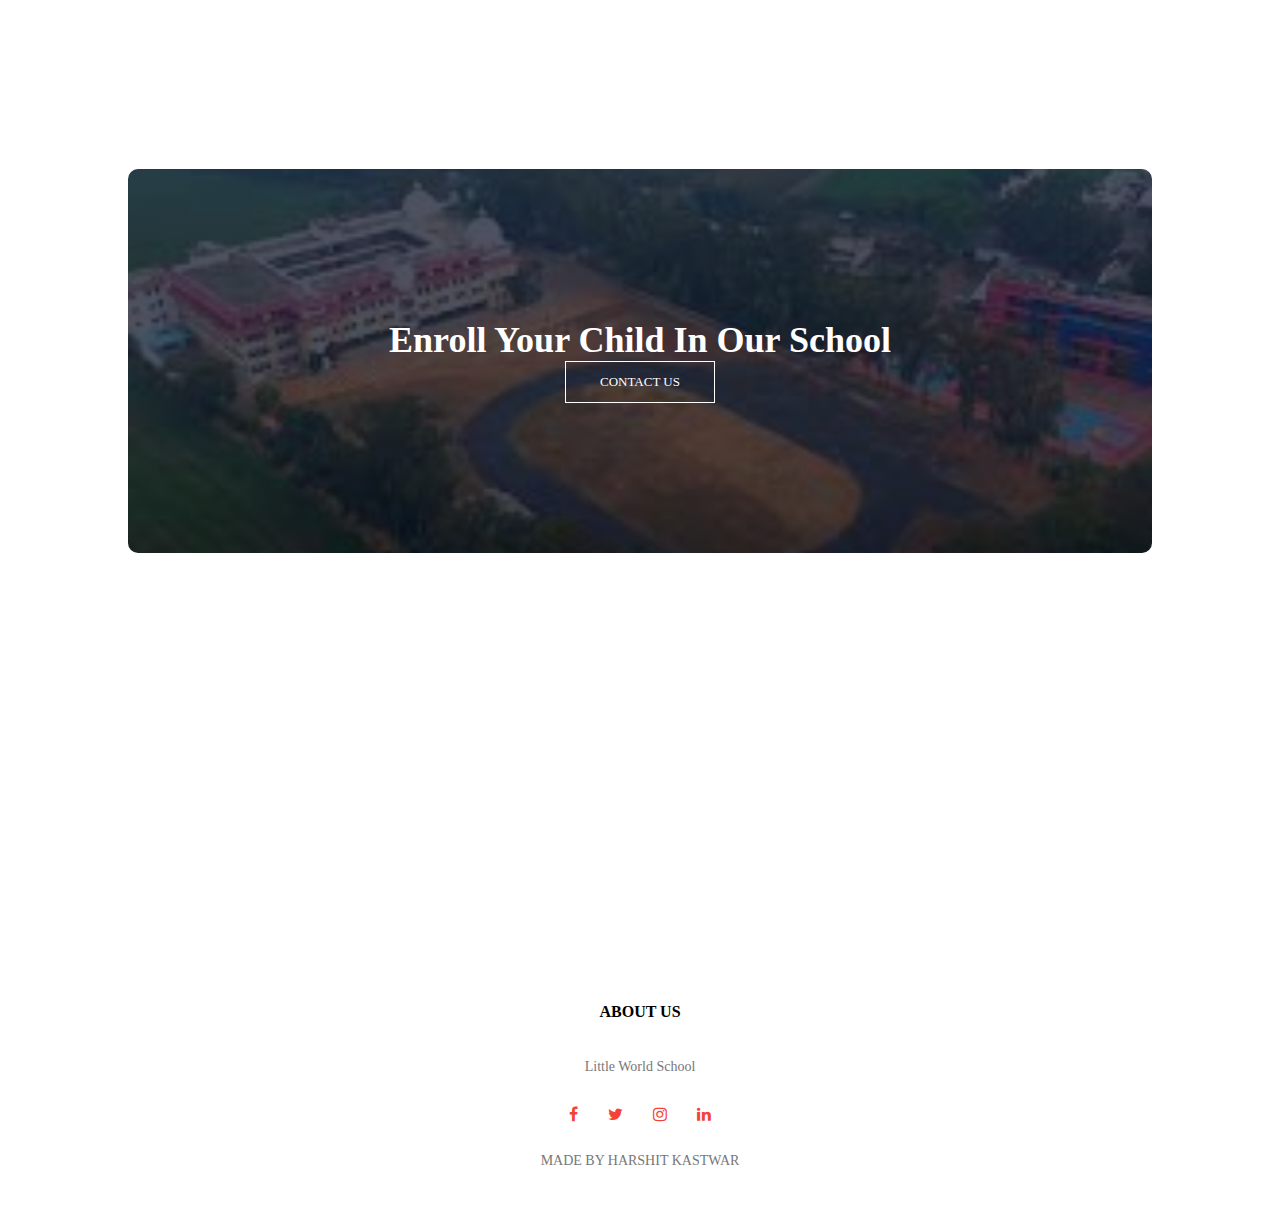
==== commit 10ef5ca0: "Update index.html" ====
--- a/index.html
+++ b/index.html
@@ -36,7 +36,7 @@
 
 <section class="course">
 <h1>Classes We Provide</h1>
-<p>idk what to put here.</p>
+<p>The Classes that We Have in Our School.</p>
 
 <div class="row">
 	<div class="course-col">
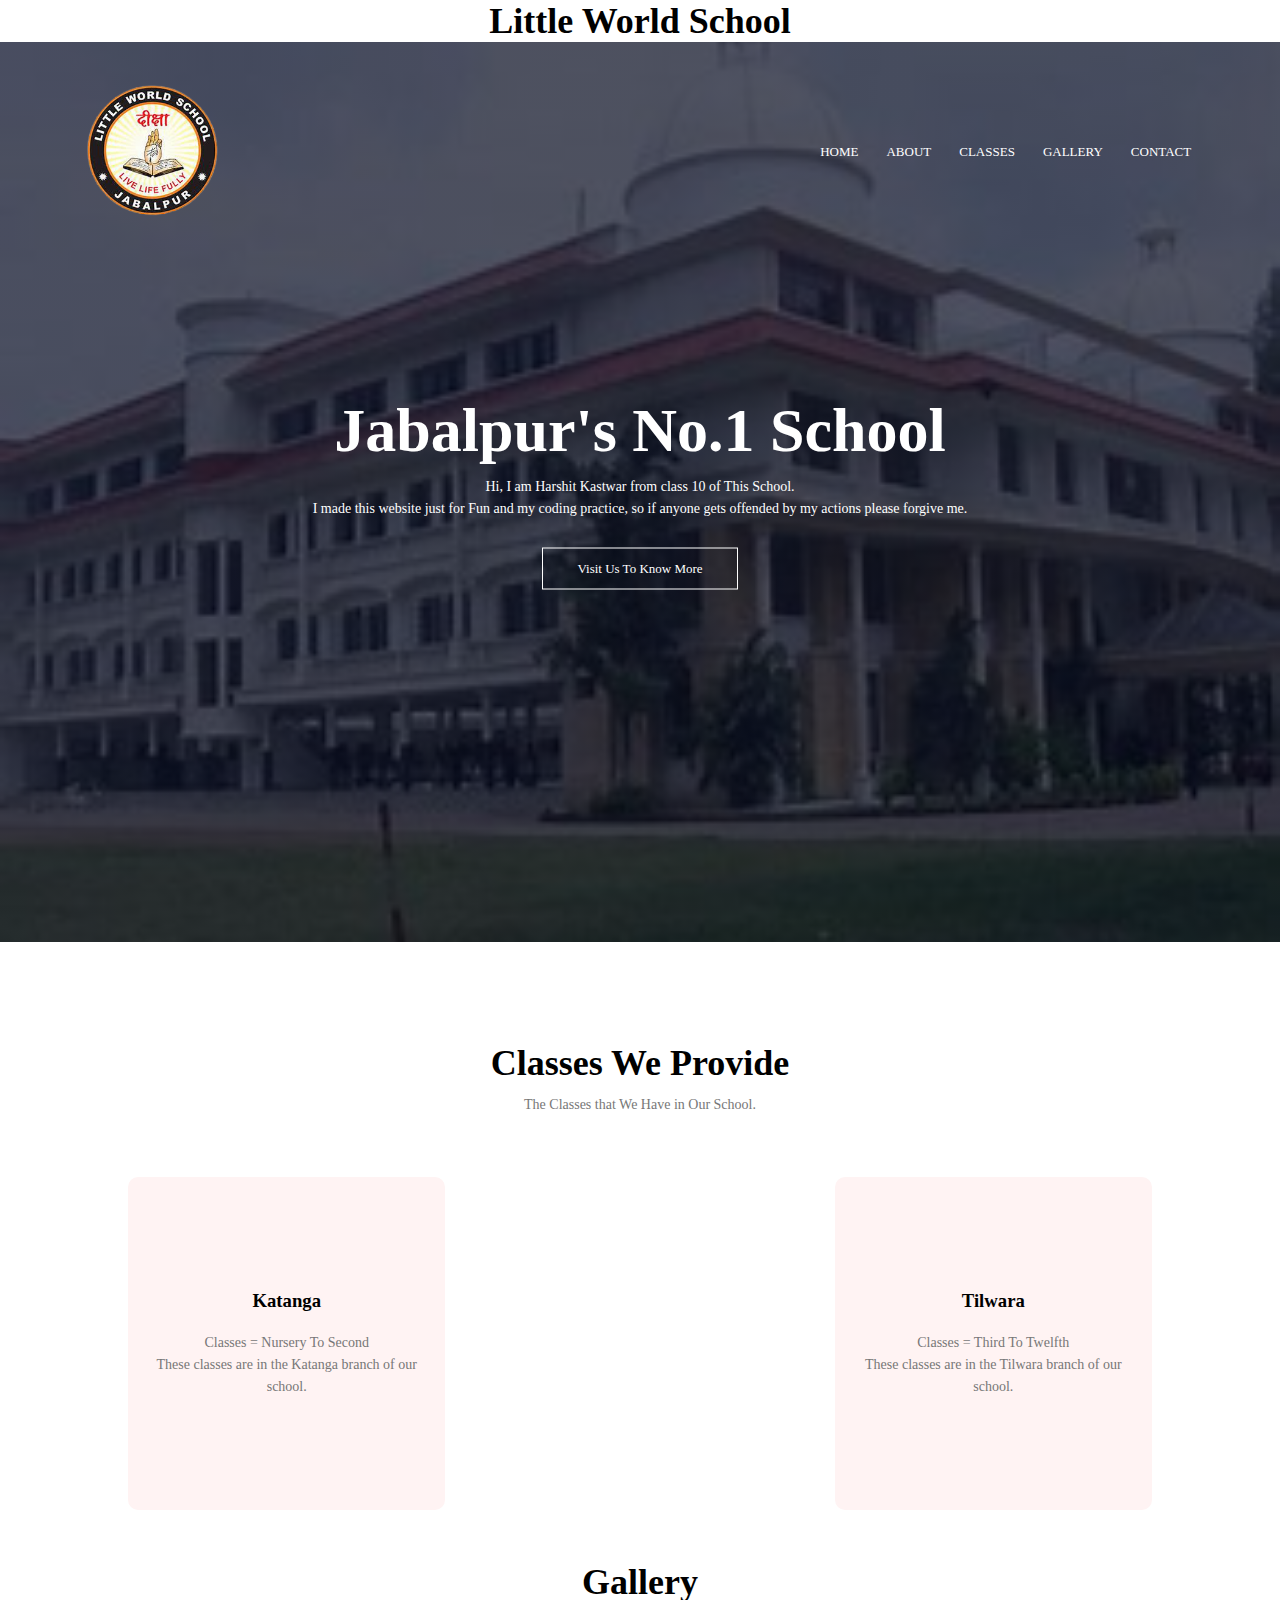
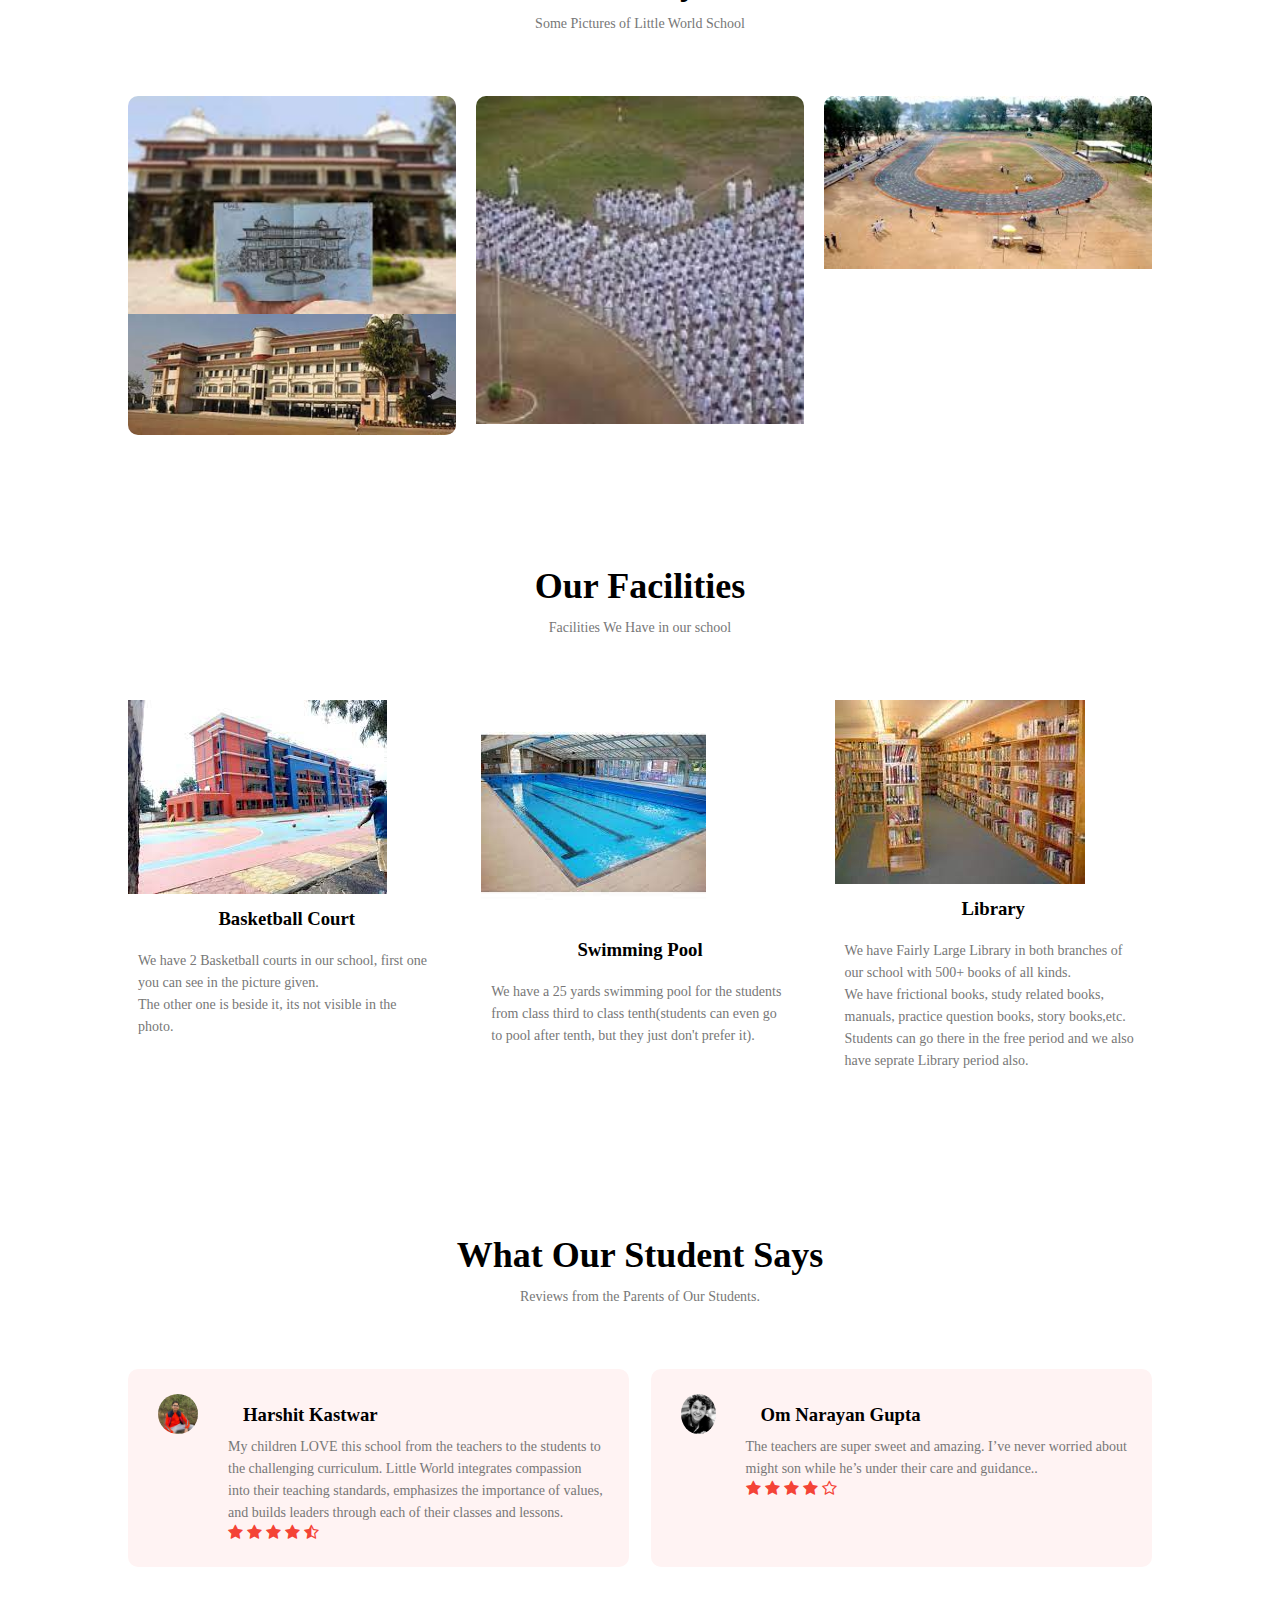
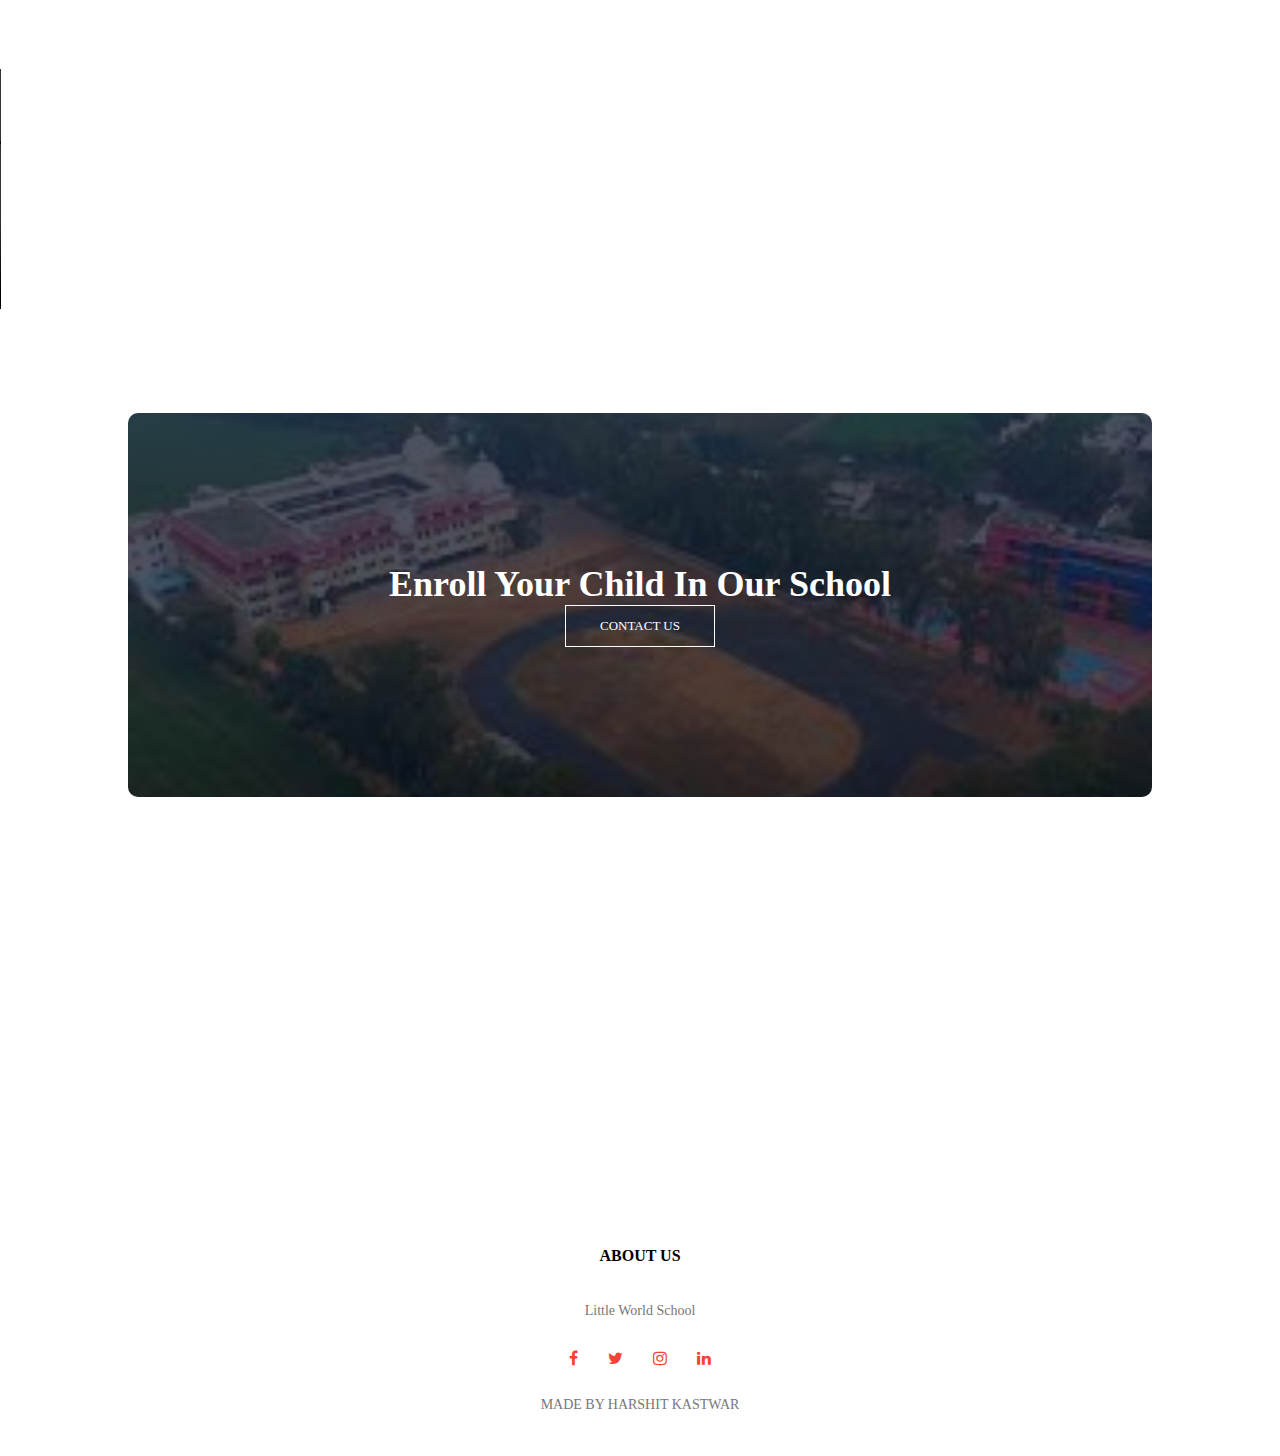
==== commit 8ecee510: "Update index.html" ====
--- a/index.html
+++ b/index.html
@@ -148,6 +148,12 @@
 	</div>
 
 </section>
+	
+	
+<section class="video">
+	<video width="320" height="240" controls>
+		<source src="assembly.mp4" type="video/mp4">
+</section>
 
 
 <section class="cta">
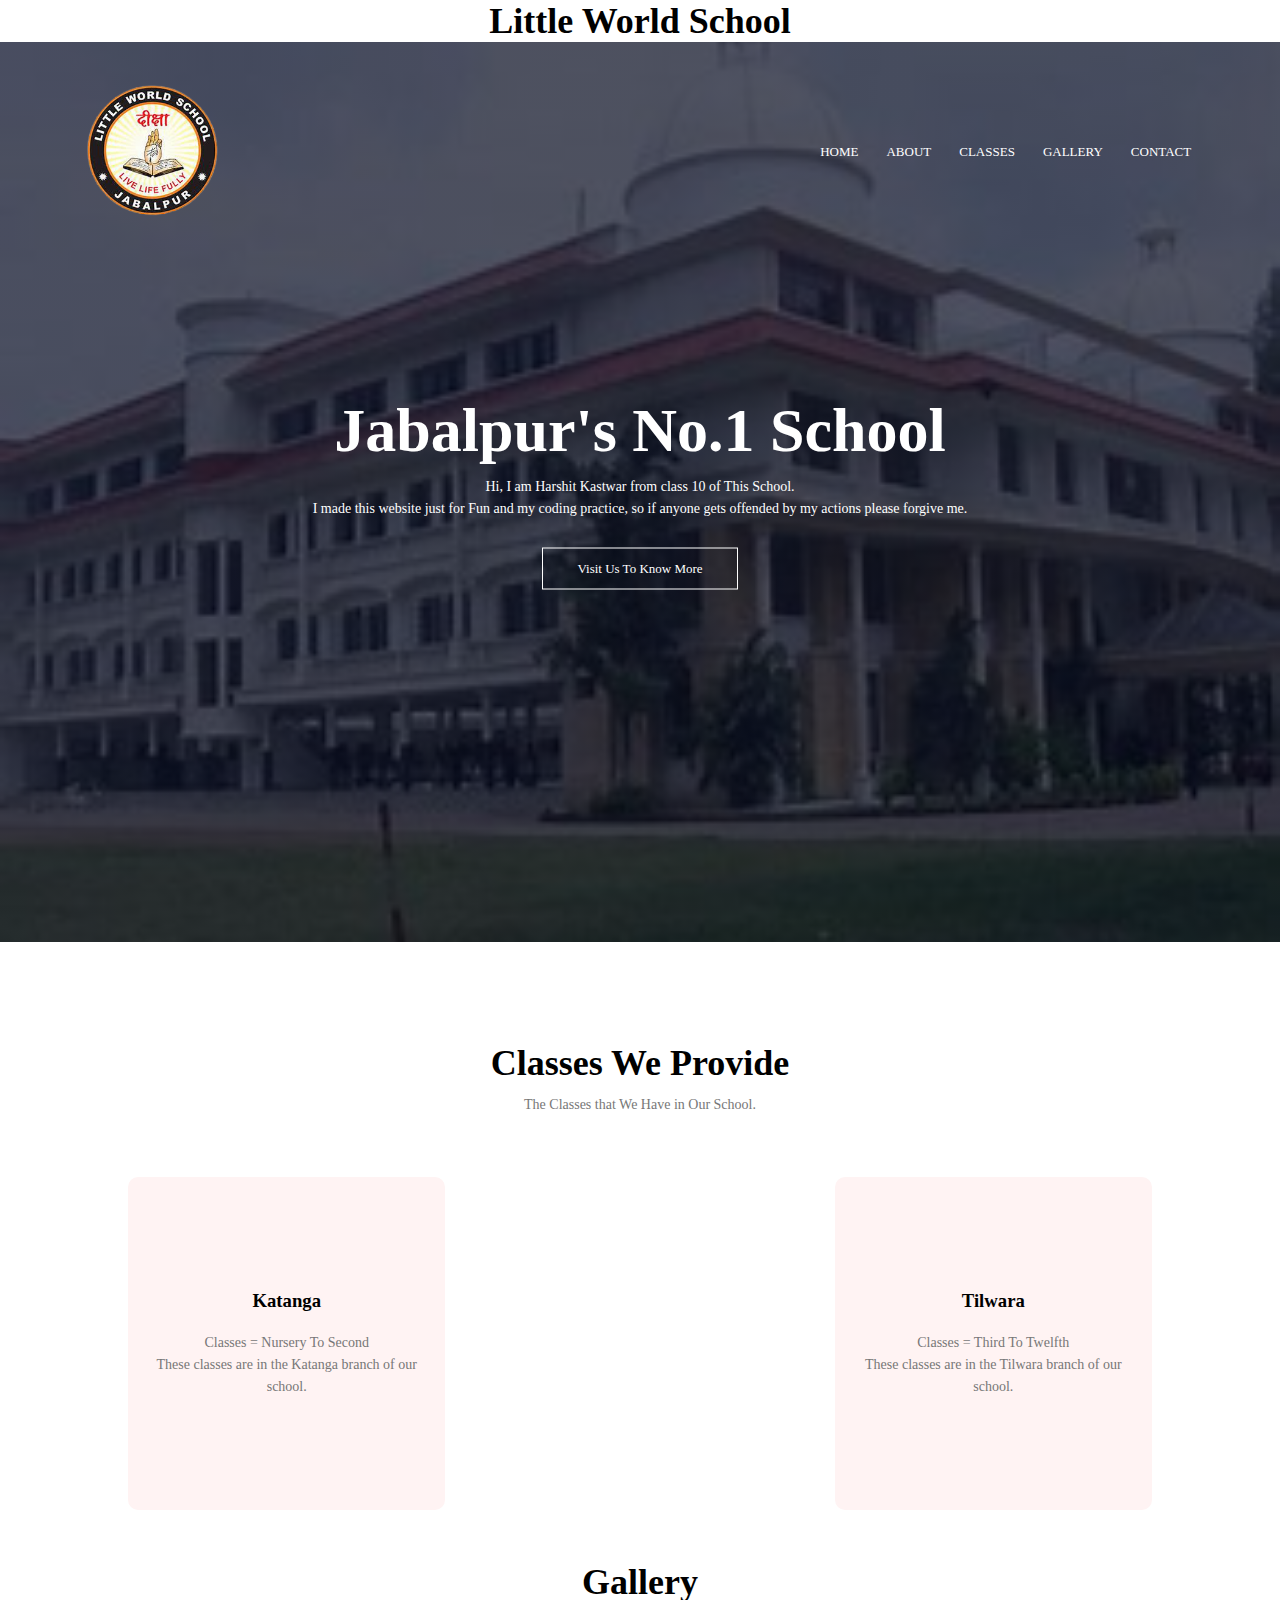
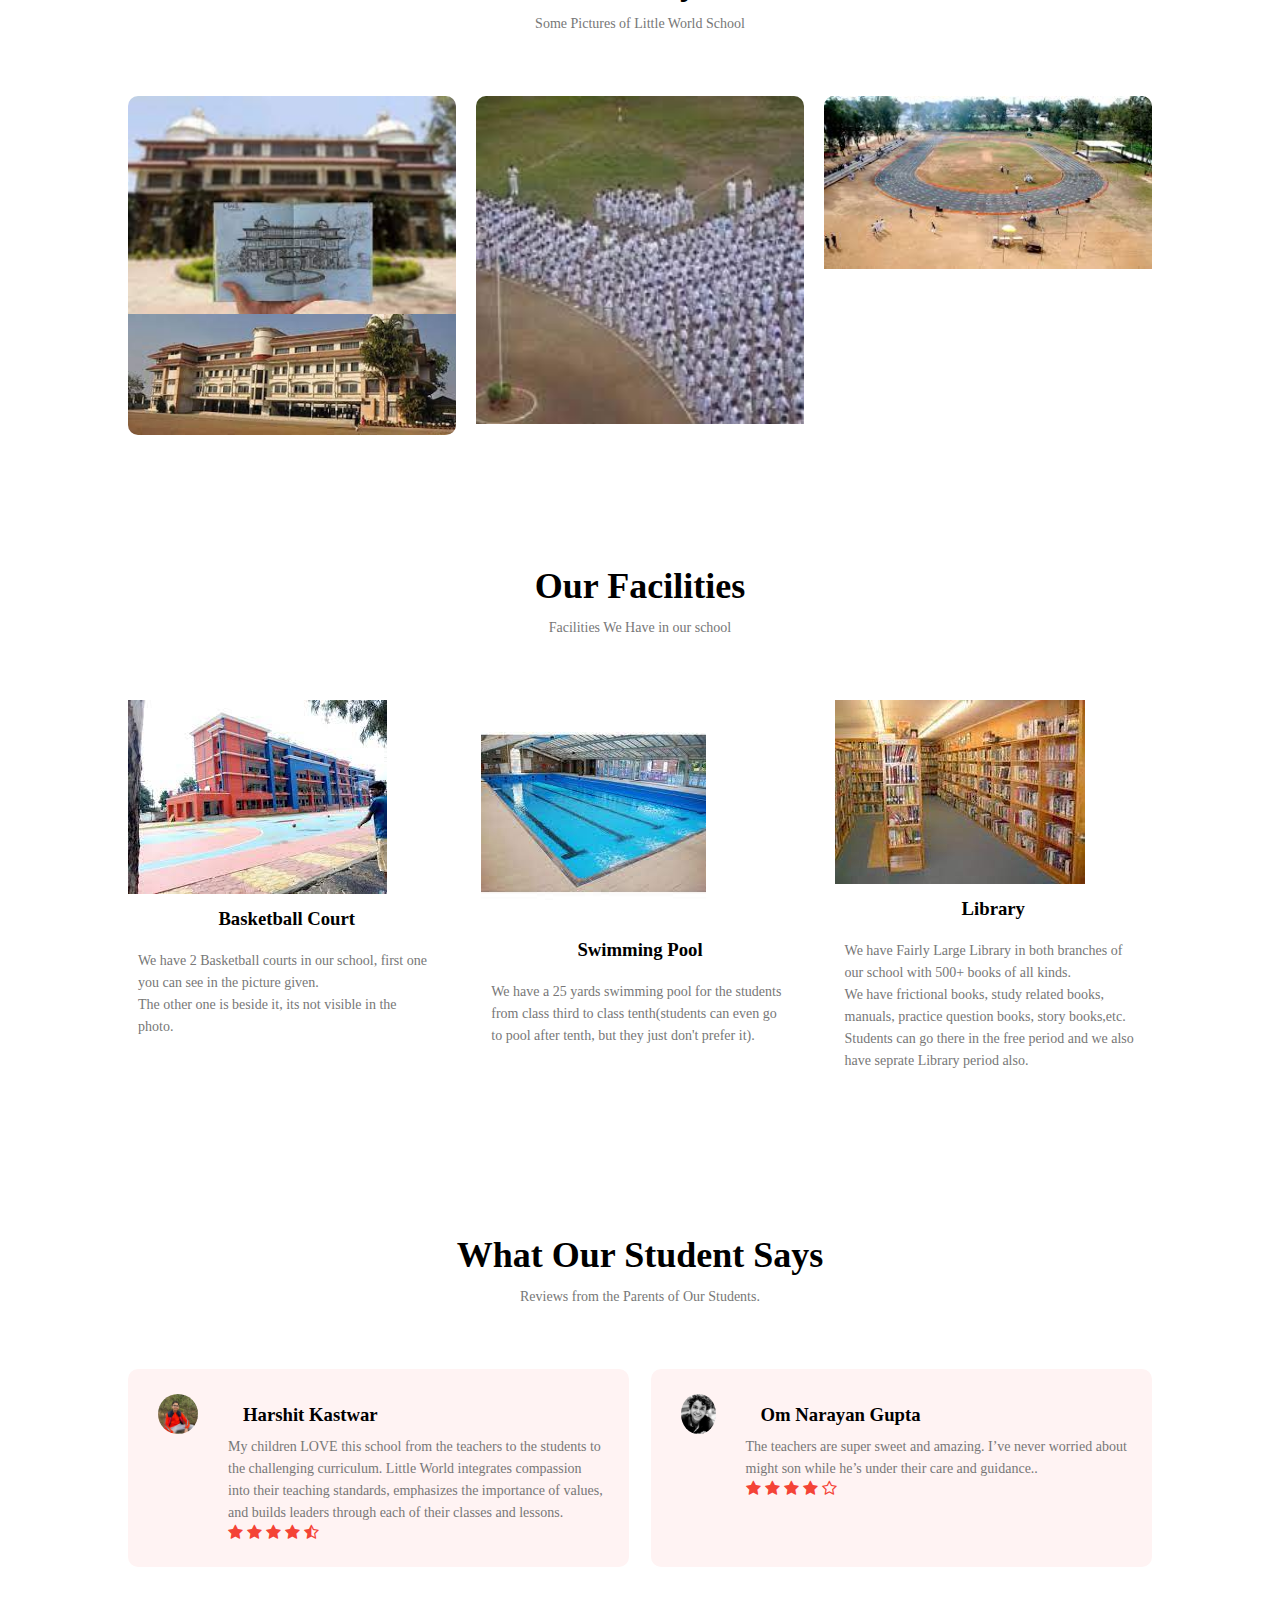
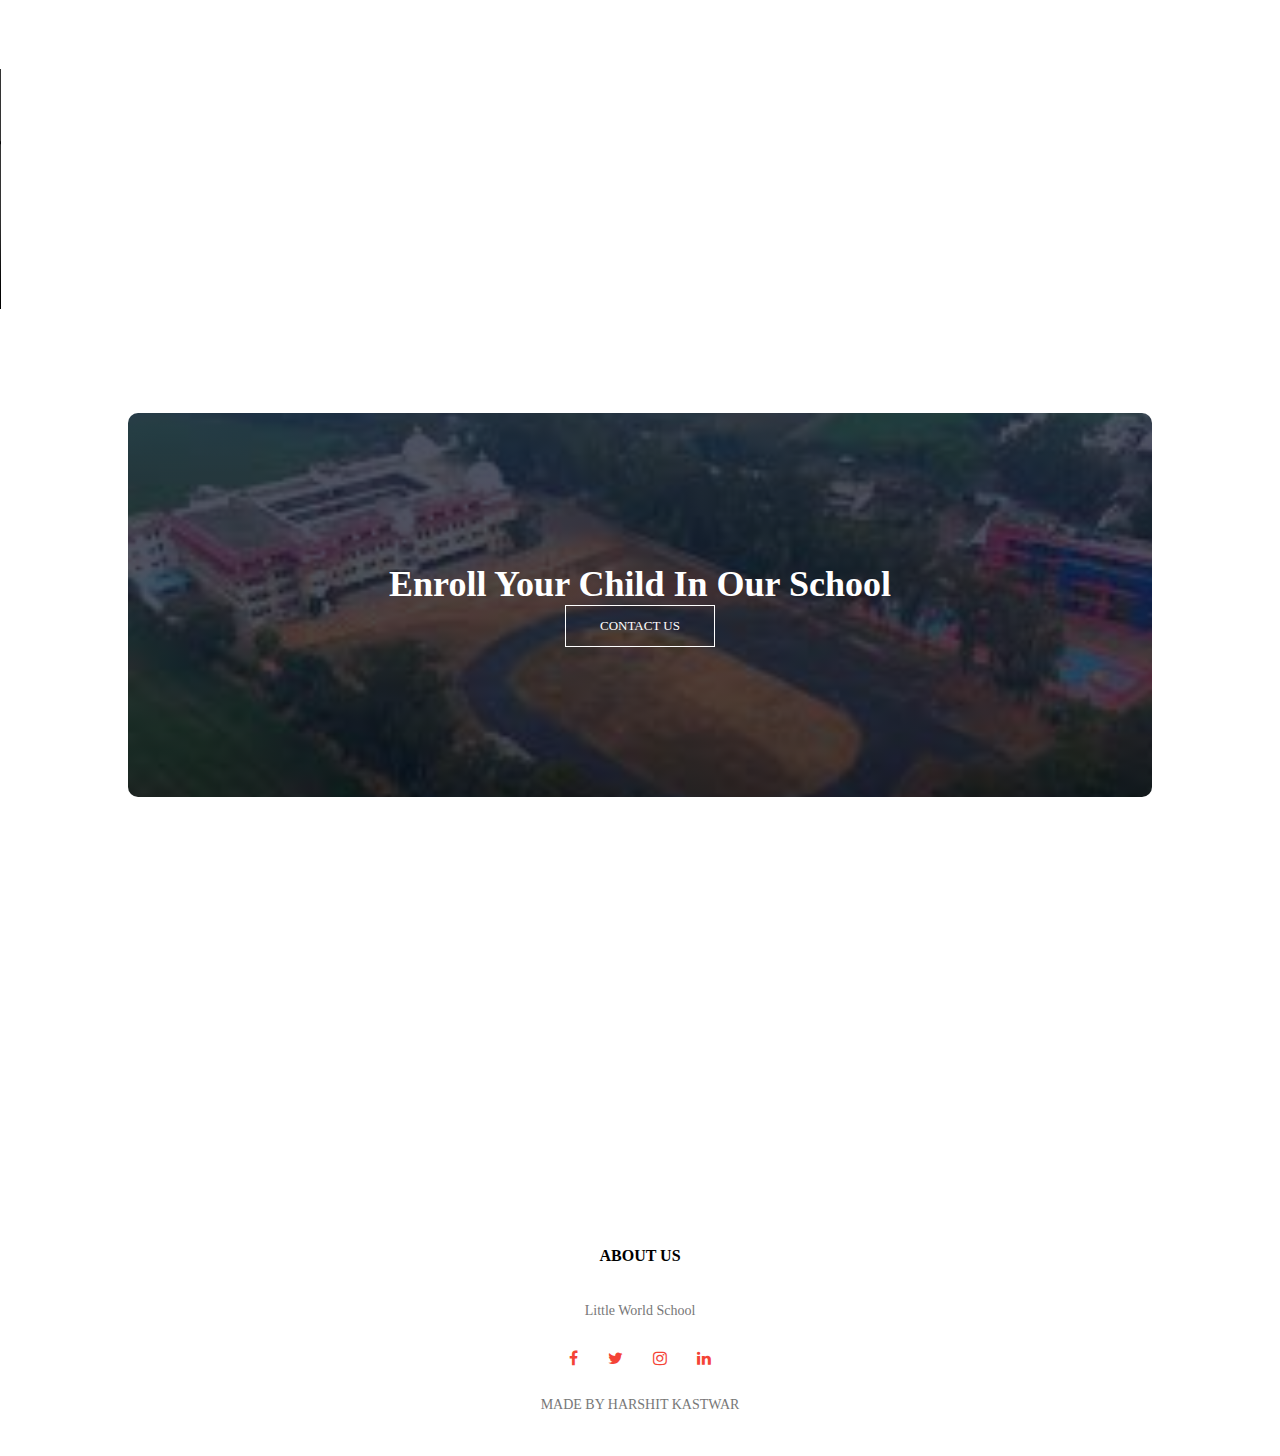
==== commit 002a75bb: "Update index.html" ====
--- a/index.html
+++ b/index.html
@@ -166,10 +166,10 @@
 	<h4>ABOUT US</h4>
 	<p>Little World School</p>
 	<div class="icons">
-		<i class="fa fa-facebook"></i>
-		<i class="fa fa-twitter"></i>
-		<i class="fa fa-instagram"></i>
-		<i class="fa fa-linkedin"></i>
+		<a href="https://www.facebook.com"><i class="fa fa-facebook"></i></a>
+		<a href="https://www.twitter.com"><i class="fa fa-twitter"></i></a>
+		<a href="https://www.instagram.com"><i class="fa fa-instagram"></i></a>
+		<a href="https://www.linkedin.com"><i class="fa fa-linkedin"></i></a>
 	</div>
 	<p>MADE BY HARSHIT KASTWAR</p>
 </section>
